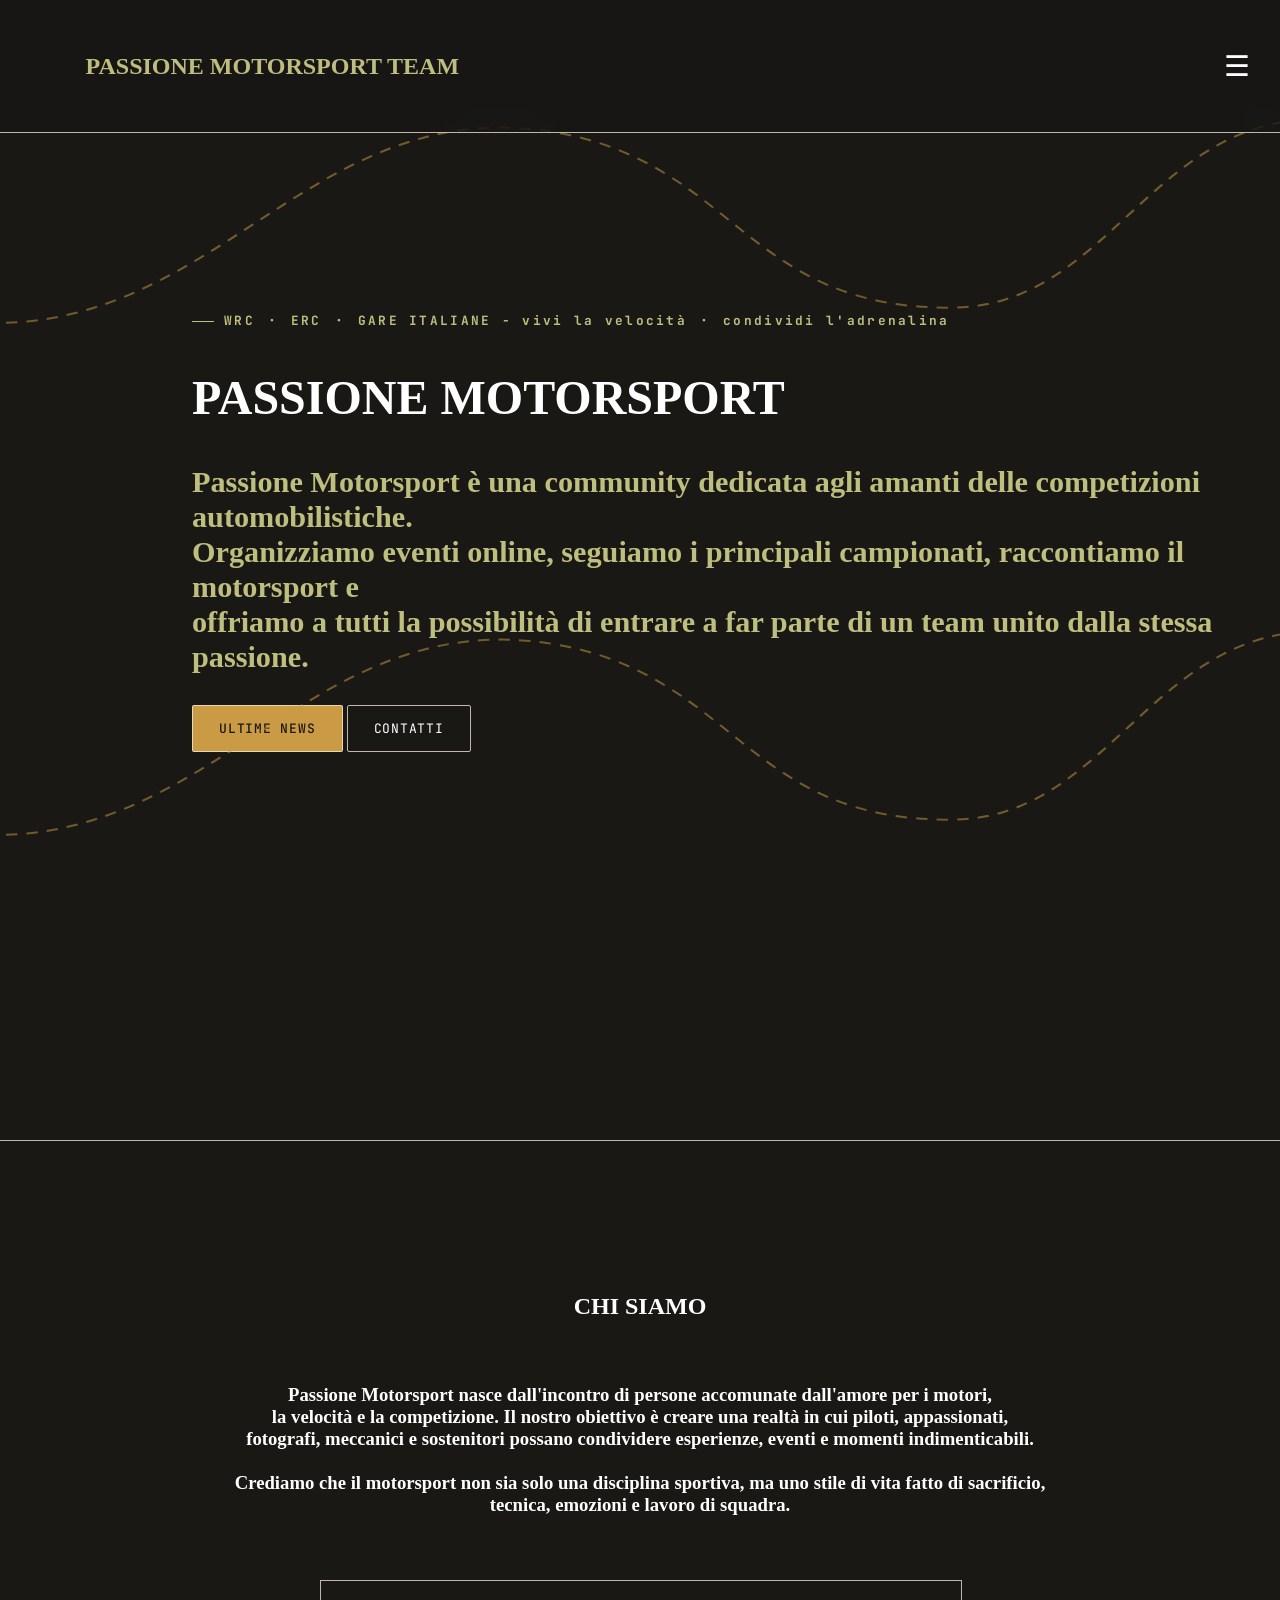
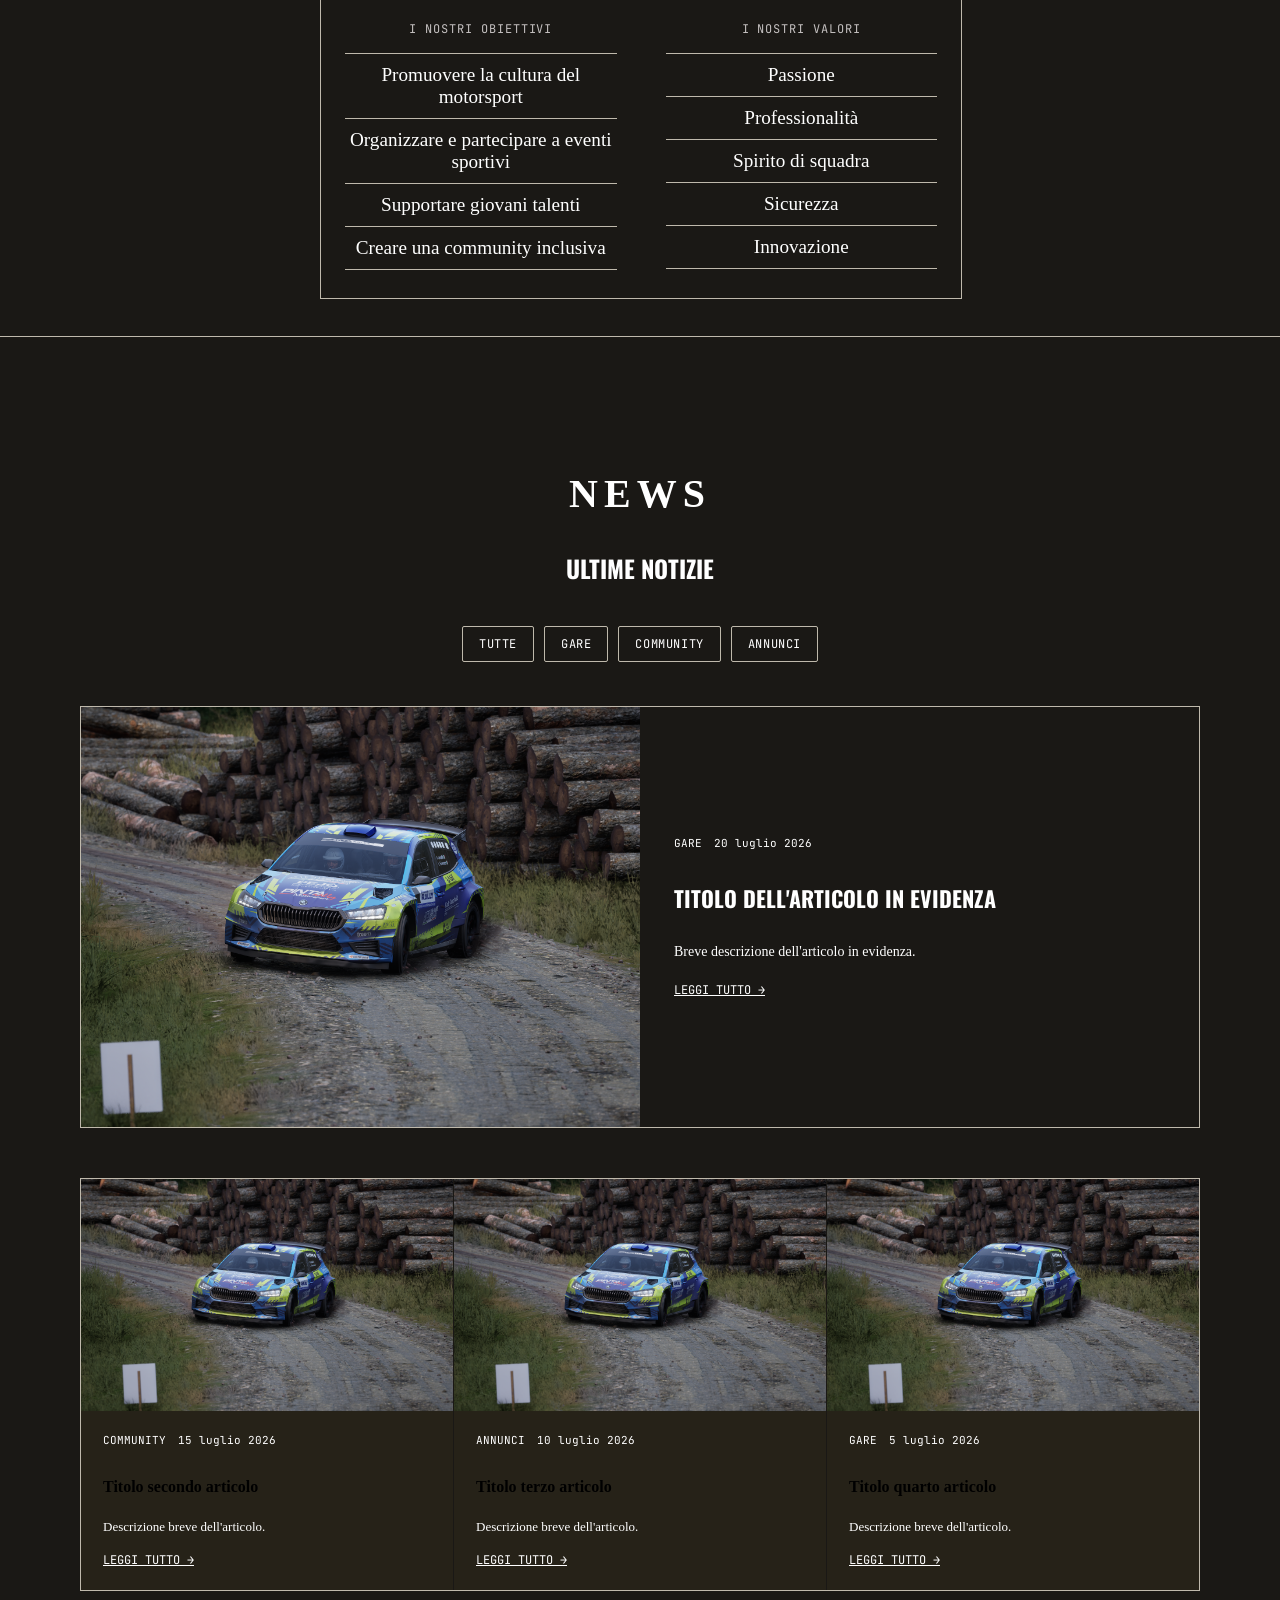
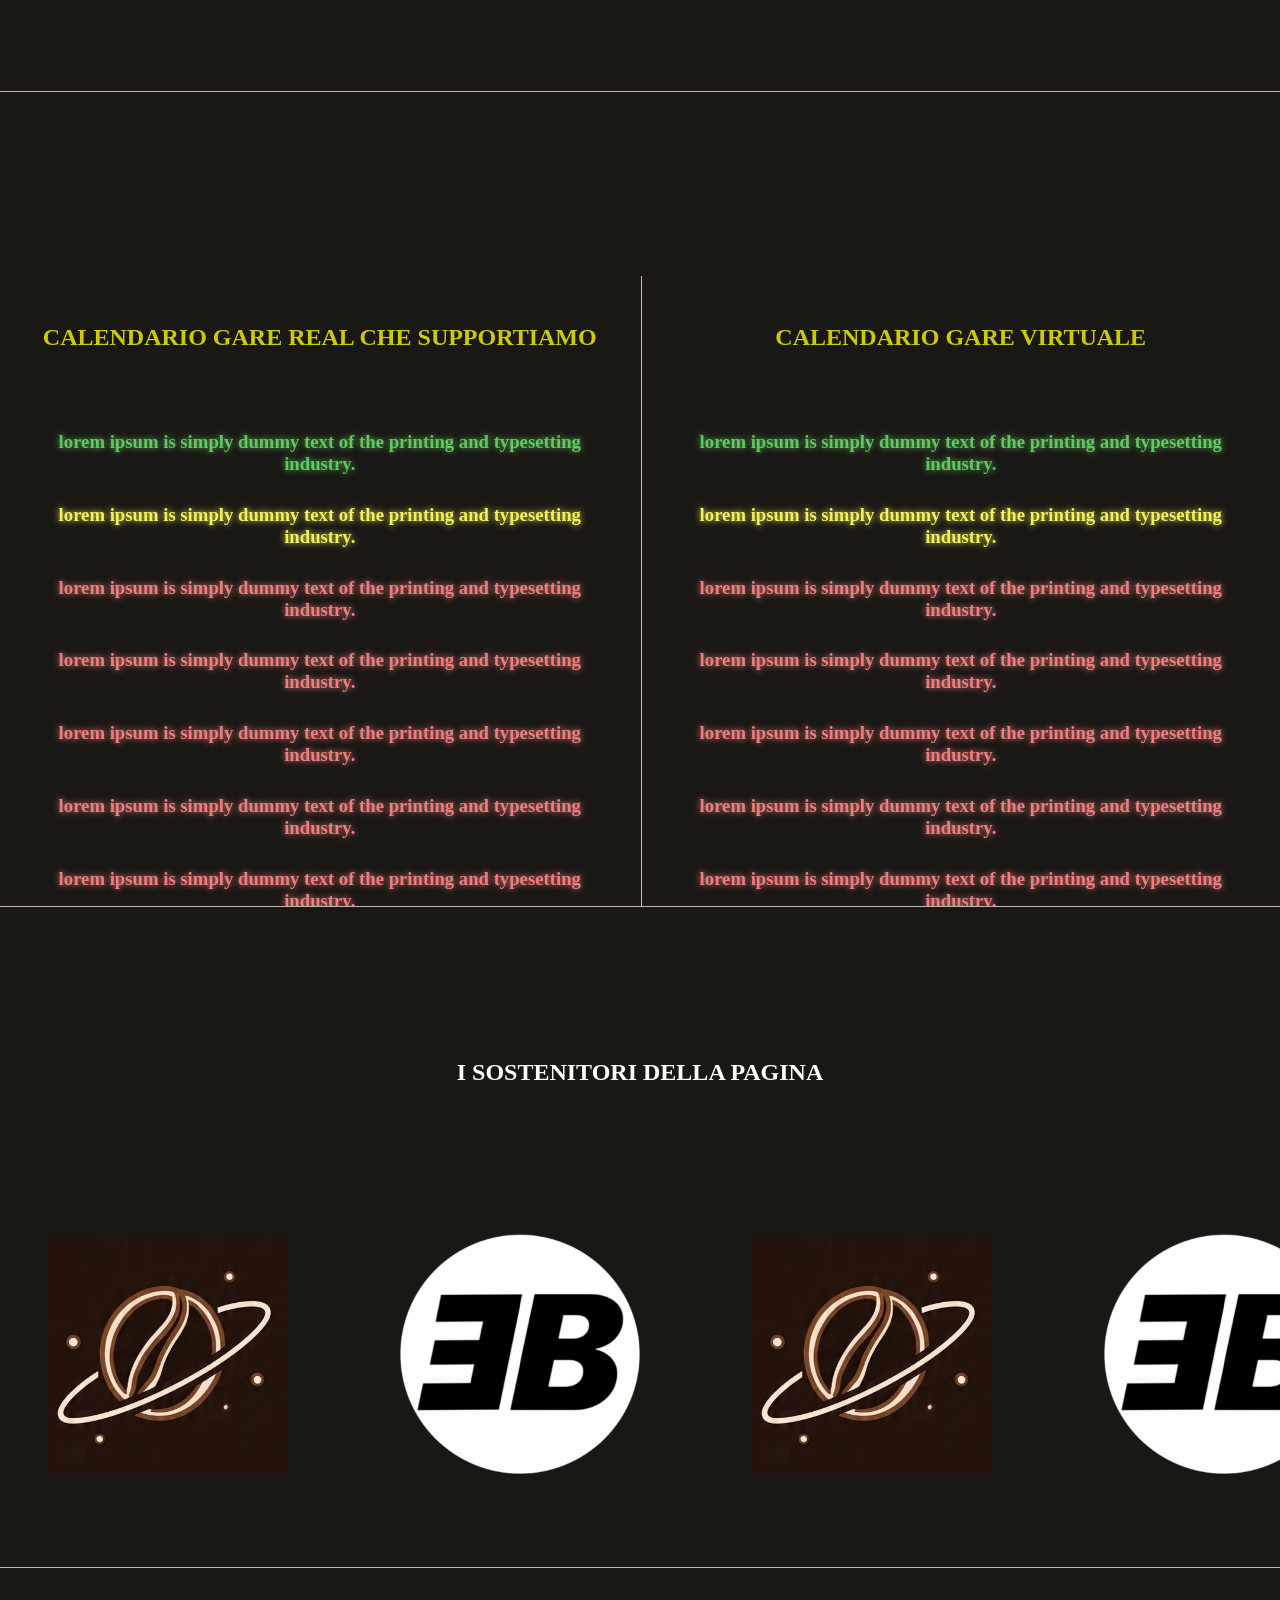
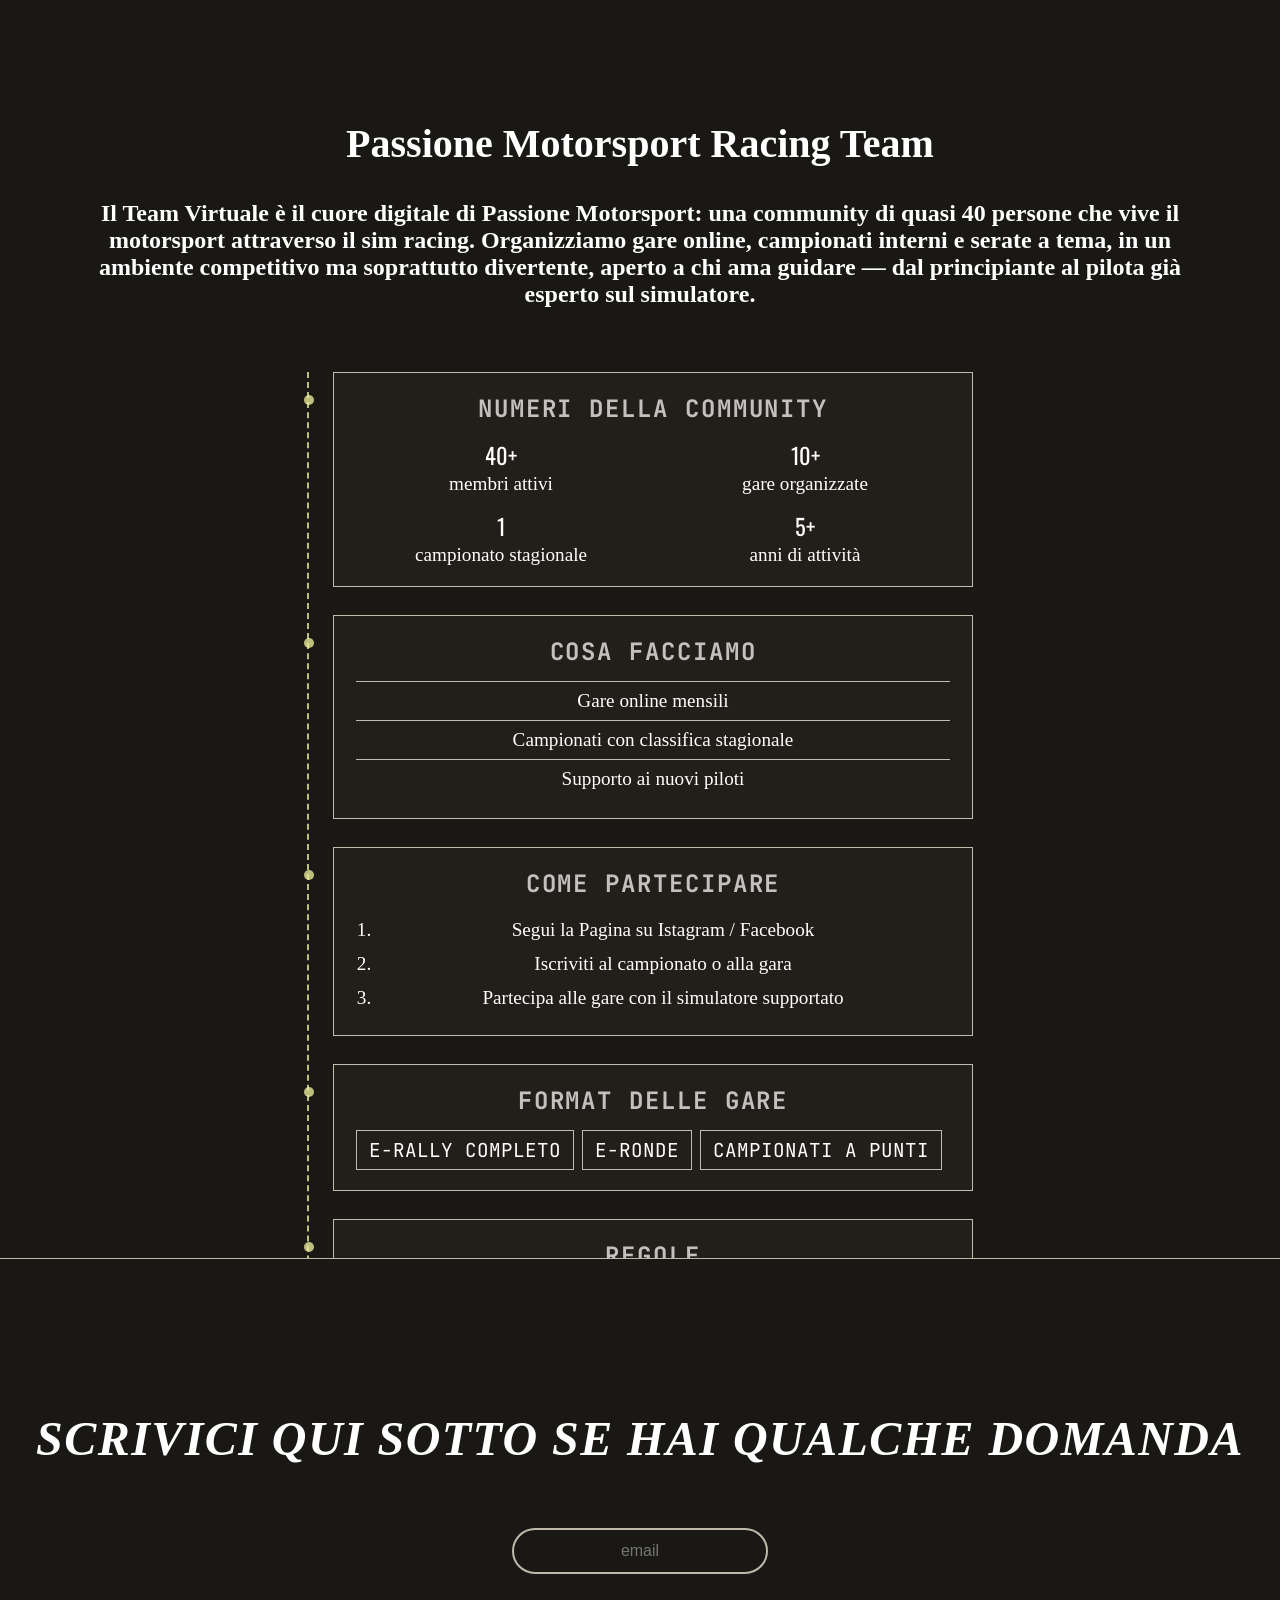
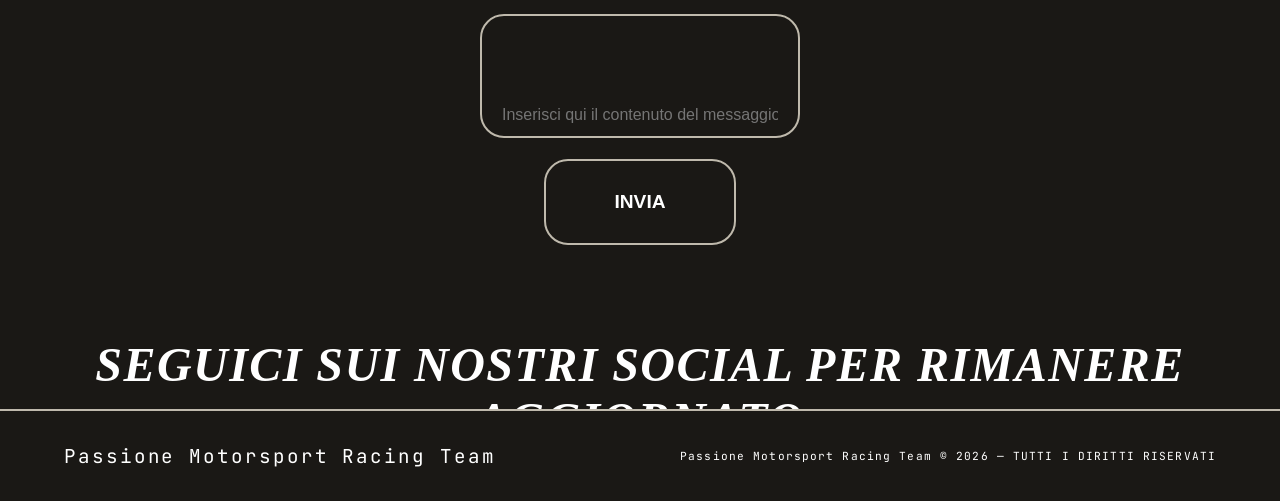
==== index.html @ dcd6a6b3 "Caricamento File Totali" ====
<!DOCTYPE html>
<html lang="ita">

<head>
    <meta charset="UTF-8">
    <meta name="viewport" content="width=device-width, initial-scale=1.0">
    <title>Passione Motorsport</title>

    <link rel="icon" type="image/png" sizes="16x16" href="img/logo.jpg">
    <link rel="icon" type="image/png" sizes="32x32" href="img/logo.jpg">
    <link rel="icon" type="image/x-icon" href="img/logo.jpg">


    <link rel="stylesheet" href="css/components/navbar.css">
    <link rel="stylesheet" href="css/components/footer.css">
    <link rel="stylesheet" href="css/style.css">
    <link rel="stylesheet" href="css/components/responsive.css">

</head>

<body>

    <!-- navBar -->

    <nav>
        <h2>Passione <span>Motorsport</span> Team</h2>
        <button class="nav-toggle" aria-label="Apri menu">
            ☰
        </button>
        <div class="nav-links">
            <a href="#home" id="homes" aria-current="page">home</a>
            <a href="#about" id="abouts">chi siamo</a>
            <a href="#news" id="newss">news</a>
            <a href="#calendario" id="calendarios">calendario</a>
            <a href="#sponsor" id="sponsors">sponsor</a>
            <a href="#virtualTeam" id="virtualTeams">Team Virtuale</a>
            <a href="#contatti" id="contattis">contatti</a>
            <a href="#contatti" class="headerCTA" id="headerCTAin">Entra nel Team</a>
        </div>
        <a href="#contatti" class="headerCTA">Entra nel Team</a>
    </nav>

    <!-- home -->

    <section class="home" id="home">
        <svg class="home-route" width="100%" height="420" viewBox="0 0 1120 420" preserveAspectRatio="none" role="img"
            aria-hidden="true">
            <path d="M -20 380 C 200 380, 260 120, 480 140 C 640 155, 660 300, 840 280 C 980 265, 1000 60, 1160 60"
                fill="none" stroke="rgb(202, 155, 68)" stroke-opacity="1.5" stroke-width="2" stroke-dasharray="10 8" />
        </svg>
        <svg class="home-route2" width="100%" height="420" viewBox="0 0 1120 420" preserveAspectRatio="none" role="img"
            aria-hidden="true">
            <path d="M -20 380 C 200 380, 260 120, 480 140 C 640 155, 660 300, 840 280 C 980 265, 1000 60, 1160 60"
                fill="none" stroke="rgb(202, 155, 68)" stroke-opacity="1" stroke-width="2" stroke-dasharray="10 8" />
        </svg>
        <div class="wrap">
            <h2 class="lineeta upper"> WRC ・ ERC ・ Gare Italiane - <span>Vivi la velocità ・ Condividi
                    l'adrenalina</span></h2>
            <h1 class="introText">Passione Motorsport</h1>

            <div class="underText">
                <h3>
                    Passione Motorsport è una community dedicata agli amanti delle competizioni automobilistiche.<br>
                    Organizziamo eventi online, seguiamo i principali campionati, raccontiamo il motorsport e <br>
                    offriamo a tutti la possibilità di entrare a far parte di un team unito dalla stessa passione.
                </h3>
            </div>

            <div class="hero-actions">
                <a href="#news" class="btn primary">ultime news</a>
                <a href="#contatti" id="contatti" class="btn ghost">contatti</a>
            </div>

        </div>
    </section>

    <!-- chiSiamo/About -->

    <section class="about" id="about">
        <h1>Chi siamo</h1>
        <h3>
            Passione Motorsport nasce dall'incontro di persone accomunate dall'amore per i motori, <br>
            la velocità e la competizione. Il nostro obiettivo è creare una realtà in cui piloti, appassionati,<br>
            fotografi, meccanici e sostenitori possano condividere esperienze, eventi e momenti indimenticabili. <br>
            <br>
            Crediamo che il motorsport non sia solo una disciplina sportiva, ma uno stile di vita fatto di sacrificio,
            <br>
            tecnica, emozioni e lavoro di squadra. <br>
        </h3>
        <div class="cards-grid">
            <div class="info-card">
                <p class="card-title">i nostri obiettivi</p>
                <ul class="info-list">
                    <li>Promuovere la cultura del motorsport</li>
                    <li class="accent">Organizzare e partecipare a eventi sportivi</li>
                    <li>Supportare giovani talenti</li>
                    <li class="accent chiusura">Creare una community inclusiva</li>
                </ul>
            </div>

            <div class="info-card">
                <p class="card-title">i nostri valori</p>
                <ul class="info-list">
                    <li>Passione</li>
                    <li class="accent">Professionalità</li>
                    <li>Spirito di squadra</li>
                    <li class="accent">Sicurezza</li>
                    <li class="chiusura">Innovazione</li>
                </ul>
            </div>
        </div>
    </section>

    <!-- news -->

    <section class="news" id="news">
        <div class="news-container">

            <div class="news-header">
                <h1 class="news-eyebrow">news</h1>
                <h2 class="news-heading">ultime notizie</h2>
            </div>

            <div class="news-category-filter">
                <button class="news-filter-btn active" data-filter="tutte">tutte</button>
                <button class="news-filter-btn" data-filter="gare">gare</button>
                <button class="news-filter-btn" data-filter="community">community</button>
                <button class="news-filter-btn" data-filter="annunci">annunci</button>
            </div>

            <article class="news-highlight" data-id="1" data-category="gare" data-date="2026-07-20">
                <img class="news-highlight-image" src="assets/img/news/img1.png" alt="" loading="lazy">
                <div class="news-highlight-content">
                    <div class="news-item-meta">
                        <span class="news-item-tag">gare</span>
                        <span class="news-item-date">20 luglio 2026</span>
                    </div>
                    <h3 class="news-highlight-title">Titolo dell'articolo in evidenza</h3>
                    <p class="news-highlight-text">Breve descrizione dell'articolo in evidenza.</p>
                    <a href="#" class="news-readmore-link">leggi tutto →</a>
                </div>
            </article>

            <div class="news-article-grid">

                <article class="news-article-card" data-id="2" data-category="community" data-date="2026-07-15">
                    <img class="news-card-image" src="assets/img/news/img2.png" alt="" loading="lazy">
                    <div class="news-card-content">
                        <div class="news-item-meta">
                            <span class="news-item-tag">community</span>
                            <span class="news-item-date">15 luglio 2026</span>
                        </div>
                        <h4 class="news-card-title">Titolo secondo articolo</h4>
                        <p class="news-card-text">Descrizione breve dell'articolo.</p>
                        <a href="#" class="news-readmore-link">leggi tutto →</a>
                    </div>
                </article>

                <article class="news-article-card" data-id="3" data-category="annunci" data-date="2026-07-10">
                    <img class="news-card-image" src="assets/img/news/img3.png" alt="" loading="lazy">
                    <div class="news-card-content">
                        <div class="news-item-meta">
                            <span class="news-item-tag">annunci</span>
                            <span class="news-item-date">10 luglio 2026</span>
                        </div>
                        <h4 class="news-card-title">Titolo terzo articolo</h4>
                        <p class="news-card-text">Descrizione breve dell'articolo.</p>
                        <a href="#" class="news-readmore-link">leggi tutto →</a>
                    </div>
                </article>

                <article class="news-article-card" data-id="4" data-category="gare" data-date="2026-07-05">
                    <img class="news-card-image" src="assets/img/news/img4.png" alt="" loading="lazy">
                    <div class="news-card-content">
                        <div class="news-item-meta">
                            <span class="news-item-tag">gare</span>
                            <span class="news-item-date">5 luglio 2026</span>
                        </div>
                        <h4 class="news-card-title">Titolo quarto articolo</h4>
                        <p class="news-card-text">Descrizione breve dell'articolo.</p>
                        <a href="#" class="news-readmore-link">leggi tutto →</a>
                    </div>
                </article>

            </div>

        </div>
    </section>

    <!-- calendario -->

    <section class="calendario" id="calendario">
        <div class="realRace boxing">
            <h2>Calendario Gare Real Che Supportiamo</h2>
            <h3 class="done">Lorem Ipsum is simply dummy text of the printing and typesetting industry.</h3>
            <h3 class="during">Lorem Ipsum is simply dummy text of the printing and typesetting industry.</h3>
            <h3 class="program">Lorem Ipsum is simply dummy text of the printing and typesetting industry.</h3>
            <h3 class="program">Lorem Ipsum is simply dummy text of the printing and typesetting industry.</h3>
            <h3 class="program">Lorem Ipsum is simply dummy text of the printing and typesetting industry.</h3>
            <h3 class="program">Lorem Ipsum is simply dummy text of the printing and typesetting industry.</h3>
            <h3 class="program">Lorem Ipsum is simply dummy text of the printing and typesetting industry.</h3>
            <h3 class="program">Lorem Ipsum is simply dummy text of the printing and typesetting industry.</h3>
            <h3 class="program">Lorem Ipsum is simply dummy text of the printing and typesetting industry.</h3>
            <h3 class="program">Lorem Ipsum is simply dummy text of the printing and typesetting industry.</h3>
        </div>
        <div class="virtualRace boxing">
            <h2>Calendario Gare Virtuale</h2>
            <h3 class="done">Lorem Ipsum is simply dummy text of the printing and typesetting industry.</h3>
            <h3 class="during">Lorem Ipsum is simply dummy text of the printing and typesetting industry.</h3>
            <h3 class="program">Lorem Ipsum is simply dummy text of the printing and typesetting industry.</h3>
            <h3 class="program">Lorem Ipsum is simply dummy text of the printing and typesetting industry.</h3>
            <h3 class="program">Lorem Ipsum is simply dummy text of the printing and typesetting industry.</h3>
            <h3 class="program">Lorem Ipsum is simply dummy text of the printing and typesetting industry.</h3>
            <h3 class="program">Lorem Ipsum is simply dummy text of the printing and typesetting industry.</h3>
            <h3 class="program">Lorem Ipsum is simply dummy text of the printing and typesetting industry.</h3>
            <h3 class="program">Lorem Ipsum is simply dummy text of the printing and typesetting industry.</h3>
            <h3 class="program">Lorem Ipsum is simply dummy text of the printing and typesetting industry.</h3>
        </div>
    </section>

    <!-- sponsor -->

    <section class="sponsor" id="sponsor">
        <h1>I Sostenitori della Pagina</h1>
        <div class="carousel">
            <div class="group">
                <div class="card"><img src="assets/img/sponsor/logo.jpg" alt=""></div>
                <div class="card"><img src="assets/img/sponsor/logo.png" alt=""></div>
                <div class="card"><img src="assets/img/sponsor/logo.jpg" alt=""></div>
                <div class="card"><img src="assets/img/sponsor/logo.png" alt=""></div>
                <div class="card"><img src="assets/img/sponsor/logo.jpg" alt=""></div>
                <div class="card"><img src="assets/img/sponsor/logo.png" alt=""></div>
                <div class="card"><img src="assets/img/sponsor/logo.jpg" alt=""></div>
                <div class="card"><img src="assets/img/sponsor/logo.png" alt=""></div>
                <div class="card"><img src="assets/img/sponsor/logo.jpg" alt=""></div>
                <div class="card"><img src="assets/img/sponsor/logo.png" alt=""></div>
            </div>
            <div aria-hidden class="group">
                <div class="card"><img src="assets/img/sponsor/logo.jpg" alt=""></div>
                <div class="card"><img src="assets/img/sponsor/logo.png" alt=""></div>
                <div class="card"><img src="assets/img/sponsor/logo.jpg" alt=""></div>
                <div class="card"><img src="assets/img/sponsor/logo.png" alt=""></div>
                <div class="card"><img src="assets/img/sponsor/logo.jpg" alt=""></div>
                <div class="card"><img src="assets/img/sponsor/logo.png" alt=""></div>
                <div class="card"><img src="assets/img/sponsor/logo.jpg" alt=""></div>
                <div class="card"><img src="assets/img/sponsor/logo.png" alt=""></div>
                <div class="card"><img src="assets/img/sponsor/logo.jpg" alt=""></div>
                <div class="card"><img src="assets/img/sponsor/logo.png" alt=""></div>
            </div>
            <div aria-hidden class="group">
                <div class="card"><img src="assets/img/sponsor/logo.jpg" alt=""></div>
                <div class="card"><img src="assets/img/sponsor/logo.png" alt=""></div>
                <div class="card"><img src="assets/img/sponsor/logo.jpg" alt=""></div>
                <div class="card"><img src="assets/img/sponsor/logo.png" alt=""></div>
                <div class="card"><img src="assets/img/sponsor/logo.jpg" alt=""></div>
                <div class="card"><img src="assets/img/sponsor/logo.png" alt=""></div>
                <div class="card"><img src="assets/img/sponsor/logo.jpg" alt=""></div>
                <div class="card"><img src="assets/img/sponsor/logo.png" alt=""></div>
                <div class="card"><img src="assets/img/sponsor/logo.jpg" alt=""></div>
                <div class="card"><img src="assets/img/sponsor/logo.png" alt=""></div>
            </div>
        </div>
    </section>

    <!-- virtuaTeam -->

    <section class="virtualTeam" id="virtualTeam">
        <h1>Passione Motorsport Racing Team</h1>

        <h2>
            Il Team Virtuale è il cuore digitale di Passione Motorsport: una community di quasi 40 persone che vive il
            <br>
            motorsport attraverso il sim racing. Organizziamo gare online, campionati interni e serate a tema, in un
            <br>
            ambiente competitivo ma soprattutto divertente, aperto a chi ama guidare — dal principiante al pilota già
            <br>
            esperto sul simulatore.
        </h2>
        <div class="roadmap">
            <div class="roadmap-item">
                <p class="roadmap-title">numeri della community</p>
                <div class="roadmap-stats">
                    <div><span class="num">40+</span><span class="lbl">membri attivi</span></div>
                    <div><span class="num">10+</span><span class="lbl">gare organizzate</span></div>
                    <div><span class="num">1</span><span class="lbl">campionato stagionale</span></div>
                    <div><span class="num">5+</span><span class="lbl">anni di attività</span></div>
                </div>
            </div>

            <div class="roadmap-item right">
                <p class="roadmap-title">cosa facciamo</p>
                <ul class="roadmap-list">
                    <li>Gare online mensili</li>
                    <li>Campionati con classifica stagionale</li>
                    <li>Supporto ai nuovi piloti</li>
                </ul>
            </div>

            <div class="roadmap-item">
                <p class="roadmap-title">come partecipare</p>
                <ol class="roadmap-steps">
                    <li>Segui la Pagina su Istagram / Facebook</li>
                    <li>Iscriviti al campionato o alla gara</li>
                    <li>Partecipa alle gare con il simulatore supportato</li>
                </ol>
            </div>

            <div class="roadmap-item right">
                <p class="roadmap-title">format delle gare</p>
                <div class="roadmap-badges">
                    <span>E-Rally Completo</span>
                    <span>E-Ronde</span>
                    <span>Campionati a punti</span>
                </div>
            </div>

            <div class="roadmap-item">
                <p class="roadmap-title">regole</p>
                <p class="roadmap-text">Fair play, guida pulita e rispetto degli altri piloti. Regolamento completo
                    disponibile al link della gara</p>
            </div>
        </div>

    </section>

    <!-- contatti -->

    <section class="contatti" id="contatti">
        <div class="spacing send">
            <h2>Scrivici qui sotto se hai qualche domanda</h2>
            <input type="email" class="email" id="email" placeholder="email" name="email">
            <input type="text" maxlength="150" class="text" id="text"
                placeholder="Inserisci qui il contenuto del messaggio" name="text">
            <button type="submit" class="submit" id="submit">Invia</button>
        </div>
        <div class="spacing social">
            <h3>Seguici sui nostri social per rimanere aggiornato</h3>
            <div class="social-links">
                <a href="" target="_blank" class="tiktok">
                    <svg viewBox="0 0 24 24" fill="currentColor">
                        <path
                            d="M14 3c.3 2 1.7 3.4 3.7 3.6v2.6c-1.3 0-2.6-.4-3.7-1.1v6.2a5.3 5.3 0 1 1-5.3-5.3c.3 0 .6 0 .9.1v2.7a2.6 2.6 0 1 0 1.8 2.5V3H14z" />
                    </svg>
                    <span>TikTok</span>
                </a>
                <a href="" target="_blank" class="instagram">
                    <svg viewBox="0 0 24 24" fill="none" stroke="currentColor" stroke-width="2">
                        <rect x="3" y="3" width="18" height="18" rx="5" />
                        <circle cx="12" cy="12" r="4" />
                        <circle cx="17.5" cy="6.5" r="1" fill="currentColor" stroke="none" />
                    </svg>
                    <span>Instagram</span>
                </a>
                <a href="" target="_blank" class="facebook">
                    <svg viewBox="0 0 24 24" fill="currentColor">
                        <path
                            d="M13.5 21v-8h2.7l.4-3.2h-3.1V7.7c0-.9.3-1.6 1.6-1.6h1.7V3.2C16.5 3.1 15.4 3 14.2 3c-2.7 0-4.5 1.6-4.5 4.6v2.2H7v3.2h2.7V21h3.8z" />
                    </svg>
                    <span>Facebook</span>
                </a>
            </div>
        </div>
    </section>

    <!-- footer -->

    <footer>
        <div class="footer-logo">Passione Motorsport Racing Team</div>
        <div class="footer-copy">Passione Motorsport Racing Team © 2026 — TUTTI I DIRITTI RISERVATI</div>
    </footer>

    <script src="js/services/news.js"></script>
    <script src="js/utils/navbarSwitch.js"></script>
    <script src="js/services/navbar.js"></script>
    <script src="js/index.js"></script>

</body>

</html>
---- css/components/navbar.css ----
/* =========================
        NAVBAR
========================= */

nav {
    position: fixed;
    top: 0;
    left: 0;
    right: 0;
    z-index: 100;
    display: flex;
    height: 100px;
    align-items: center;
    justify-content: space-between;
    padding: .9rem 4rem;
    background: rgba(22, 22, 22, 0.637);
    backdrop-filter: blur(15px);
    border-bottom: 1px solid var(--line);
    transform: translateY(-100%);
    animation: navSlide .5s 0s ease forwards;
}

@keyframes navSlide {
    to {
        transform: translateY(0);
    }
}

.nav-toggle {
    display: none;
    background: none;
    border: none;
    color: var(--white);
    font-size: 1.8rem;
    cursor: pointer;
}

nav h2 {
    color: var(--yellowBold);
    margin-left: 5%;
    text-transform: uppercase;
}

nav h2 span {
    color: var(--yellowBold);
    text-transform: uppercase;
}

.nav-links {
    display: flex;
    gap: 2.5rem;
    list-style: none;
}

.nav-links a {
    font-family: var(--mono);
    text-decoration: none;
    font-size: 15px;
    font-weight: bold;
    letter-spacing: 0.06em;
    text-transform: uppercase;
    color: var(--grigio);
    padding: 15px 2rem;
    border: none;
    border-bottom: 2.5px solid transparent;
    transition: color .15s, border-color .15s;
}

.nav-links a:hover,
.nav-links [aria-current="page"] {
    display: inline-block;
    text-decoration: none;
    color: var(--white);
    border-color: var(--arancioBold);
}

.headerCTA {
    padding: 10px 18px;
    background-color: var(--trasparente);
    text-decoration: none;
    border: 1px solid var(--grigio);
    color: var(--white);
    margin-right: 15%;
}

#headerCTAin {
    display: none;
}

@media(max-width: 1250px) {
    .headerCTA {
        margin-right: 5%;
    }

    .headerCTA:hover {
        background-color: rgb(71, 54, 23);
        border-color: var(--arancioBold);
    }

    nav h2 {
        margin-left: 10%;
    }
}

.headerCTA:hover {
    background-color: rgb(71, 54, 23);
    border-color: var(--arancioBold);
}

@media (max-width: 1440px) {
    nav {
        padding: 1rem 1.5rem;
    }

    nav h2 {
        margin-left: 5%;
    }

    .nav-toggle {
        display: block;
    }

    .nav-links {
        position: absolute;
        top: 100%;
        left: 0;
        right: 0;

        flex-direction: column;
        gap: 0;

        background: rgba(8, 10, 15, .98);
        backdrop-filter: blur(12px);

        border-bottom: 1px solid var(--border);

        max-height: 0;
        overflow: hidden;

        transition: max-height .35s ease;
    }

    .nav-links li {
        width: 100%;
    }

    .nav-links a {
        display: block;
        padding: 1rem 1.5rem;
        border-bottom: 1px solid rgba(255, 255, 255, .05);
    }

    .nav-links a::after {
        display: none;
    }

    .nav-links.active {
        max-height: 500px;
    }

    .headerCTA {
        display: none;
    }

    #headerCTAin {
        display: flex;
    }
}
---- css/components/footer.css ----
/* =========================
        FOOTER
========================= */

footer {
    padding: 2rem 4rem;
    border-top: 1px solid var(--line);
    display: flex;
    justify-content: space-between;
    align-items: center;
    background: var(--bg);
}

.footer-logo {
    font-family: var(--mono);
    font-size: 1.2rem;
    color: var(--white);
    letter-spacing: .1em;
}

.footer-copy {
    font-family: var(--mono);
    font-size: .7rem;
    color: var(--white);
    letter-spacing: .1em;
}
---- css/style.css ----
/* =========================
        ROOT
========================= */
@import url('https://fonts.googleapis.com/css2?family=Oswald:wght@500;600;700&family=Inter:wght@400;500;600&family=JetBrains+Mono:wght@400;500&display=swap');


:root {
    --bg1: rgb(204, 201, 8);
    --bg2: rgb(170, 167, 14);
    --black: black;
    --white: white;
    --grigio: rgb(196, 192, 192);
    --arancioBold: rgb(202, 155, 68);
    --yellowBold: rgba(235, 235, 156, 0.788);
    --trasparente: transparent;
    --line: rgba(240, 234, 217, 0.774);
    --arancio: #c9531c;
    --done: rgba(119, 247, 119, 0.712);
    --during: rgb(241, 241, 96);
    --program: rgb(235, 126, 126);
    --card-bg: #262218;

    /*text tipe*/
    --display: 'Oswald', sans-serif;
    --body: 'Inter', sans-serif;
    --mono: 'JetBrains Mono', monospace;
}

body {
    padding: 0;
    margin: 0;
    box-sizing: border-box;
    background-color: #1a1815;
}

html {
    scroll-behavior: smooth;
}

/* ── SCROLLBAR ── */
::-webkit-scrollbar {
    width: 4px;
}

::-webkit-scrollbar-thumb {
    background: var(--arancioBold);
    border-radius: 2px;
}

/* =========================
        HOME
========================= */

.home {
    width: 100%;
    height: 85vh;
    position: relative;
    padding: 120px 0 120px;
    overflow: hidden;
    border-bottom: 1px solid var(--line);
}

.home-route {
    position: absolute;
    inset: 0;
    z-index: 0;
    opacity: 0.5;
    margin-top: 3%;
    pointer-events: none;
}

.home-route2 {
    position: absolute;
    inset: 0;
    z-index: 0;
    opacity: 0.5;
    margin-top: 28%;
    pointer-events: none;
}

.wrap {
    margin-left: 25%;
    margin-top: 12.5%;
    z-index: 1;
}

.wrap h1 {
    color: var(--white);
    text-transform: uppercase;
    font-size: 3rem;
}

.lineeta {
    font-family: var(--mono);
    font-size: 12px;
    letter-spacing: 0.18em;
    text-transform: uppercase;
    color: var(--yellowBold);
    display: flex;
    align-items: center;
    gap: 10px;
}

.lineeta::before {
    content: "";
    width: 22px;
    height: 1px;
    background: var(--yellowBold);
    display: inline-block;
}

.upper {
    text-transform: uppercase;
    font-size: .8rem;
}

.upper span {
    text-transform: lowercase;
    font-size: .8rem;
}

.underText h3 {
    color: var(--yellowBold);
    font-size: .8cm;
}

.btn {
    display: inline-flex;
    align-items: center;
    gap: 8px;
    font-family: var(--mono);
    font-size: 13px;
    letter-spacing: 0.06em;
    text-transform: uppercase;
    text-decoration: none;
    padding: 14px 26px;
    border-radius: 2px;
    border: 1px solid var(--line);
    transition: transform .15s, border-color .15s, background .15s;
}

.btn:hover {
    transform: translateY(-1px);
}

.btn.primary {
    background: var(--arancioBold);
    border-color: var(--line);
    color: #1a1815;
    font-weight: 500;
}

.btn.primary:hover {
    background: #b6a025;
}

.btn.ghost {
    color: var(--white);
}

.btn.ghost:hover {
    border-color: var(--bg2);
}

/* =========================
        ABOUT
========================= */

.about {
    width: 100%;
    height: 65vh;
    position: relative;
    padding: 120px 0 90px;
    overflow: hidden;
    border-bottom: 1px solid var(--line);
    text-align: center;
}

.about h1 {
    color: var(--white);
    text-transform: uppercase;
    align-items: center;
    text-align: center;
    margin-top: 2.5%;
}

.about h3 {
    color: var(--white);
    margin-top: 5%;
}

.cards-grid {
    display: grid;
    grid-template-columns: 1fr 1fr;
    gap: 1px;
    border: 1px solid var(--line);
    width: 50%;
    margin-left: 25%;
    margin-top: 5%;
}

.info-card {
    padding: 28px 24px;
}

.card-title {
    font-family: var(--mono);
    font-size: 12px;
    text-transform: uppercase;
    letter-spacing: 0.08em;
    color: var(--grigio);
    margin-bottom: 16px;
}

.info-list {
    list-style: none;
    padding: 0;
    margin: 0;
    font-size: 1.2rem;
    color: var(--white);
}

.info-list li {
    padding: 10px 0;
    border-top: 1px solid var(--line);
}

.chiusura {
    border-bottom: 1px solid var(--line);
}

/* =========================
        News
========================= */

.news {
    width: 100%;
    padding: 100px 0;
    border-bottom: 1px solid var(--line);
}

.news-container {
    max-width: 1120px;
    margin: 0 auto;
    padding: 0 24px;
}

.news-header {
    text-align: center;
    margin-bottom: 40px;
}

.news-eyebrow {
    display: block;
    font-size: 2.5rem;
    letter-spacing: 0.15em;
    text-transform: uppercase;
    color: var(--white);
}

.news-heading {
    font-family: var(--display);
    text-transform: uppercase;
    color: var(--white);
}

.news-category-filter {
    display: flex;
    justify-content: center;
    gap: 10px;
    flex-wrap: wrap;
    margin-bottom: 44px;
}

.news-filter-btn {
    font-family: var(--mono);
    font-size: 12px;
    letter-spacing: 0.05em;
    text-transform: uppercase;
    padding: 9px 16px;
    border: 1px solid var(--line);
    border-radius: 2px;
    background: transparent;
    color: var(--white);
    cursor: pointer;
    transition: border-color .15s, color .15s;
}

.news-filter-btn.active,
.news-filter-btn:hover {
    border-color: var(--line);
    color: var(--white);
}

.news-item-meta {
    display: flex;
    align-items: center;
    gap: 12px;
    margin-bottom: 10px;
}

.news-item-tag {
    font-family: var(--mono);
    font-size: 11px;
    text-transform: uppercase;
    color: var(--white);
}

.news-item-date {
    font-family: var(--mono);
    font-size: 11px;
    color: var(--white);
}

.news-highlight {
    display: grid;
    grid-template-columns: 1fr 1fr;
    background: var(--trasparente);
    border: 1px solid var(--line);
    margin-bottom: 50px;
}

.news-highlight-image {
    width: 100%;
    height: 100%;
    aspect-ratio: 4/3;
    object-fit: cover;
    display: block;
}

.news-highlight-content {
    padding: 34px;
    display: flex;
    flex-direction: column;
    justify-content: center;
}

.news-highlight-title {
    font-family: var(--display);
    font-size: 22px;
    text-transform: uppercase;
    margin-bottom: 12px;
    color: var(--white);
}

.news-highlight-text {
    color: var(--white);
    font-size: 14px;
    line-height: 1.7;
    margin-bottom: 18px;
}

.news-article-grid {
    display: grid;
    grid-template-columns: repeat(3, 1fr);
    gap: 1px;
    background: var(--trasparente);
    border: 1px solid var(--line);
}

.news-article-card {
    background: var(--card-bg);
    display: flex;
    flex-direction: column;
}

.news-card-image {
    width: 100%;
    aspect-ratio: 16/10;
    object-fit: cover;
    display: block;
}

.news-card-content {
    padding: 22px;
    display: flex;
    flex-direction: column;
    flex: 1;
}

.news-card-title {
    font-size: 16px;
    font-weight: 600;
    margin-bottom: 8px;
}

.news-card-text {
    color: var(--white);
    font-size: 13px;
    line-height: 1.6;
    margin-bottom: 14px;
    flex: 1;
}

.news-readmore-link {
    font-family: var(--mono);
    font-size: 12px;
    text-transform: uppercase;
    color: var(--white);
    align-self: flex-start;
}

.news-readmore-link:hover {
    text-decoration: underline;
}


/* =========================
        Calendario
========================= */

.calendario {
    width: 100%;
    height: 60vh;
    position: relative;
    padding: 120px 0 90px;
    overflow: hidden;
    border-bottom: 1px solid var(--line);
    display: grid;
    grid-template-columns: 1fr 1fr;
    gap: 1px;
    margin-top: 5%;
    text-align: center;
}

.boxing {
    padding: 28px 24px;
}

.realRace {
    color: var(--white);
    text-transform: lowercase;
}

.virtualRace {
    border-left: 1px solid var(--line);
    color: var(--white);
    text-transform: lowercase;
}

.virtualRace h2,
.realRace h2 {
    color: var(--bg1);
    text-transform: uppercase;
    margin-bottom: 5rem;
}

.virtualRace h3,
.realRace h3 {
    margin-bottom: 1.8rem;
}

.done {
    color: var(--done);
    text-shadow: 0 0 6px var(--done);
}

.during {
    color: var(--during);
    text-shadow: 0 0 6px var(--during);
}

.program {
    color: var(--program);
    text-shadow: 0 0 6px var(--program);
}

/* =========================
        Sponsor
========================= */

.sponsor {
    width: 100%;
    height: 50vh;
    position: relative;
    padding: 120px 0 90px;
    overflow: hidden;
    border-bottom: 1px solid var(--line);
    text-align: center;
}

.sponsor h1 {
    color: var(--white);
    text-transform: uppercase;
    margin-top: 2rem;
}


.carousel {
    margin: 100px auto;
    width: 100%;
    display: flex;
    overflow-x: auto;
    gap: 1em;
}

.carousel::-webkit-scrollbar {
    display: none;
}

.group {
    display: flex;
    align-items: center;
    justify-content: center;
    gap: 1em;
    padding-right: 1em;
    animation: spin 5s infinite linear;
}

.card {
    flex: 0 0 5;
    height: 5em;
    width: 5em;
    padding: 1em;
    /*!se manca sponsor attivare bg*/
    /* background-color: var(--bg1); */
    font-size: 3rem;
    border-radius: .2em;
    text-align: center;
    align-content: center;
}

.card img {
    max-width: 5em;
    max-height: 5em;
}

@keyframes spin {
    from {
        translate: 0;
    }

    to {
        translate: -25%;
    }
}

/* =========================
        virtualTeam
========================= */

.virtualTeam {
    width: 100%;
    height: 120vh;
    position: relative;
    padding: 120px 0 90px;
    overflow: hidden;
    border-bottom: 1px solid var(--line);
    text-align: center;
}

.virtualTeam h1 {
    color: var(--white);
    font-size: 2.5rem;
    margin-top: 2.5%;
}

.virtualTeam h2 {
    color: var(--white);
    margin-top: 2.5%;
}

.roadmap {
    position: relative;
    max-width: 640px;
    margin: 0 auto;
    margin-top: 5%;
    padding-left: 24px;
    border-left: 2px dashed var(--yellowBold);
}

.roadmap-item {
    position: relative;
    background: var(--bg-alt, #221f1a);
    border: 1px solid var(--line);
    padding: 20px 22px;
    margin-bottom: 28px;
}

.roadmap-item::before {
    content: "";
    position: absolute;
    left: -30px;
    top: 22px;
    width: 10px;
    height: 10px;
    border-radius: 50%;
    background: var(--yellowBold);
}

.roadmap-title {
    font-family: var(--mono, monospace);
    font-size: 1.5rem;
    font-weight: bold;
    text-transform: uppercase;
    letter-spacing: 0.08em;
    color: var(--grigio, #a89c85);
    margin: 0 0 14px;
}

.roadmap-stats {
    display: grid;
    grid-template-columns: 1fr 1fr;
    gap: 14px;
}

.roadmap-stats .num {
    display: block;
    font-family: var(--display, sans-serif);
    font-size: 1.4rem;
    color: var(--white);
}

.roadmap-stats .lbl {
    display: block;
    font-size: 1.2rem;
    color: var(--white);
    margin-top: 2px;
}

.roadmap-list {
    list-style: none;
    margin: 0;
    padding: 0;
    font-size: 1.2rem;
    color: var(--white);
}

.roadmap-list li {
    padding: 8px 0;
    border-top: 1px solid var(--line);
}

.roadmap-steps {
    margin: 0;
    padding-left: 20px;
    font-size: 1.2rem;
    color: var(--white);
}

.roadmap-steps li {
    padding: 6px 0;
}

.roadmap-badges {
    display: flex;
    flex-wrap: wrap;
    gap: 8px;
}

.roadmap-badges span {
    font-family: var(--mono, monospace);
    font-size: 1.2rem;
    text-transform: uppercase;
    padding: 6px 12px;
    border: 1px solid var(--line);
    color: var(--white);
}

.roadmap-text {
    font-size: 1.2rem;
    line-height: 1.7;
    color: var(--white);
    margin: 0;
}

/* =========================
        Contatti
========================= */

.contatti {
    width: 100%;
    height: 60vh;
    position: relative;
    padding: 120px 0 90px;
    overflow: hidden;
    border-bottom: 1px solid var(--line);
    text-align: center;
    align-items: center;
    align-content: center;
}

.spacing {
    margin-top: 2rem;
}

.send {
    align-items: center;
    text-align: center;
    align-content: center;
    display: flex;
    flex-direction: column;
}

.send h2 {
    font-weight: 700;
    font-size: 3rem;
    text-transform: uppercase;
    letter-spacing: 0.03em;
    color: var(--white);
    margin: 0 0 30px;
    font-style: italic;
}

.email,
.text {
    width: 20%;
    padding: 12px 20px;
    margin: 8px 0;
    box-sizing: border-box;
    border: 2px solid var(--line);
    border-radius: 24px;
    display: grid;
    grid-template-rows: 1fr 1fr;
    /* margin-left: 40%; */
    margin-top: 2rem;
    background-color: var(--trasparente);
    font-size: 16px;
    color: var(--white);
}

.email:focus,
.text:focus {
    box-shadow: 0 0 25px var(--yellowBold);
}

.text {
    width: 25%;
    padding-top: 10vh;
    /* margin-left: 37.5%; */
    resize: none;
    overflow-wrap: break-word;
    white-space: pre-wrap;
}

.email::placeholder,
.text::placeholder {
    text-align: center;
}

.send button {
    width: 15%;
    padding: 30px 20px;
    margin-top: 1%;
    background-color: var(--trasparente);
    color: var(--white);
    text-align: center;
    font-size: 1.2rem;
    font-weight: bold;
    text-transform: uppercase;
    border-radius: 24px;
    border: 2px solid var(--line);
    transition: all 0.15s ease;
}

.send button:hover {
    box-shadow: 0 0 23px var(--program);
}

.social {
    text-align: center;
    padding: 60px 20px;
}

.social h3 {
    font-weight: 700;
    font-size: 3rem;
    text-transform: uppercase;
    letter-spacing: 0.03em;
    color: var(--white);
    margin: 0 0 30px;
    font-style: italic;
}

.social-links {
    display: flex;
    flex-wrap: wrap;
    gap: 14px;
    justify-content: center;
}

.social-links a {
    position: relative;
    display: inline-flex;
    align-items: center;
    gap: 10px;
    padding: 14px 26px;
    text-decoration: none;
    color: var(--white);
    font-weight: 600;
    font-size: 16px;
    letter-spacing: 0.04em;
    text-transform: uppercase;
    background: #161616;
    border: 1px solid var(--line);
    transition: background 0.15s ease, transform 0.12s ease, border-color 0.15s ease;
}

.social-links a svg {
    width: 20px;
    height: 20px;
    flex-shrink: 0;
    color: var(--c);
    transition: transform 0.2s ease;
}

.social-links a:hover {
    background: var(--c);
    border-color: var(--c);
    transform: translateY(-2px);
}

.social-links a:hover svg {
    color: var(--white);
    transform: scale(1.1);
}

.social-links a:focus-visible {
    outline: 2px solid var(--white);
    outline-offset: 3px;
}

.social-links a.tiktok {
    --c: #21b4af;
}

.social-links a.instagram {
    --c: #E1306C;
}

.social-links a.facebook {
    --c: #3B5998;
}
---- css/components/responsive.css ----
/* =========================
        HOME
========================= */
@media(max-width: 1950px) {
    .home {
        height: 100vh;
    }

    .home svg {
        transform: rotate(5deg);
    }

    .home-route {
        margin-top: 0%;
        transform: rotate(5deg);
    }

    .home-route2 {
        margin-top: 40%;
    }

    .wrap {
        margin-top: 15%;
        margin-left: 15%;
    }
}

@media(max-width: 1250px){
    .wrap{
        margin-top: 25%;
    }
    .home-route2{
        margin-top: 65%;
    }
}


@media(max-width: 920px) {
    .wrap {
        margin-left: 9%;
        margin-top: 40%;
    }

    .home svg {
        transform: rotate(10deg);
    }

    .home-route2 {
        margin-top: 100%;
    }
}

@media(max-width:860px) {
    .home-route2 {
        margin-top: 105%;
    }

    .wrap {
        margin-left: 11%;
    }
}

@media(max-width:750px) {
    .home{
        height: 80vh;
    }
    .home svg {
        display: none;
    }
}

@media(max-width:550px) {
    .home {
        height: 70vh;
    }


    .wrap {
        margin-left: 11%;
        margin-top: 20%;
    }
}

@media (max-width: 380px) {
    .home {
        height: 80vh;
    }

    .wrap h1 {
        font-size: 2.5rem;
    }
}

/* =========================
        ABOUT
========================= */

@media(max-width: 920px) {
    .about {
        height: 75vh;
    }

    .about h3 {
        font-size: 2rem;
        padding-left: 20px;
        padding-right: 20px;
    }

    .cards-grid {
        width: 80%;
        margin-left: 12%;
        height: 40vh;
    }

    .info-card ul li {
        font-size: 2rem;
    }
}

@media (max-width: 550px) {
    .about {
        height: 200vh;
    }

    .cards-grid {
        height: 110vh;
    }
}

@media(max-width: 435px) {
    .about {
        height: 220vh;
    }

    .cards-grid {
        margin-top: 8rem;
        height: 50%;
        grid-template-columns: 1fr;
    }

}

@media (max-width: 400px) {
    .about {
        height: 240vh;
    }

    .cards-grid {
        margin-top: 5rem;
        grid-template-columns: 1fr;
        height: 120vh;
    }
}

@media (max-width: 380px) {
    .about {
        height: 290vh;
    }

    .cards-grid {
        height: 150vh;
    }
}

/* =========================
        NEWS
========================= */

@media (max-width: 920px) {
    .news-highlight {
        grid-template-columns: 1fr;
    }

    .news-article-grid {
        grid-template-columns: 1fr;
        border: none;
    }

    .news-article-card {
        margin-top: 2rem;
    }
}

/* =========================
        CONTATTI
========================= */

@media(max-width: 920px) {
    .send button {
        width: 20%;
    }

    .email {
        width: 30%;
        /* margin-left: 38%; */
    }

    .text {
        width: 60%;
        /* margin-left: 22%; */
    }
}

@media(max-width:860px) {

    .email,
    .text {
        width: 25%;
        /* margin-left: 40%; */
    }

    .text {
        width: 50%;
        /* margin-left: 27%; */
    }
}

@media(max-width:550px) {
    .contatti {
        height: 65vh;
    }

    .email {
        width: 35%;
        /* margin-left: 35%; */
    }

    .text {
        width: 70%;
        /* margin-left: 17%; */
    }

    .send button {
        width: 40%;
        margin-top: 2rem;
    }
}

@media(max-width: 420px) {
    .contatti {
        height: 125vh;
    }

    .send button {
        width: 40%;
    }
}

@media (max-width: 400px) {
    .contatti {
        height: 145vh;
    }

    .email {
        width: 40%;
        /* margin-left: 32.5%; */
    }
}

@media(max-width: 380px) {
    .contatti {
        height: 170vh;
    }
}

/* =========================
        CALENDARIO
========================= */

@media(max-width:550px) {
    .calendario {
        height: 155vh;
    }
}

/* =========================
        SPONSOR
========================= */

@media(max-width:550px) {
    .sponsor {
        height: 65vh;
    }
}

@media (max-width: 380px) {
    .sponsor {
        height: 80vh;
    }
}

/* =========================
        VIRTUAL
========================= */

@media(max-width: 920px) {
    .virtualTeam {
        height: 100vh;
    }
}

@media(max-width:550px) {
    .virtualTeam {
        height: 200vh;
    }

    .roadmap {
        border: none;
    }

    .roadmap-item::before {
        display: none;
    }

    .roadmap-item {
        margin-left: -1.5%;
        width: 90%;
    }
}

@media(max-width: 420px) {
    .virtualTeam {
        height: 170vh;
    }

    .roadmap {
        margin-left: -4.05%;
    }

}

@media(max-width: 400px) {
    .virtualTeam {
        height: 200vh;
    }

    .roadmap {
        margin-left: -4.05%;
    }

}

@media (max-width: 380px) {
    .virtualTeam {
        height: 240vh;
    }
}
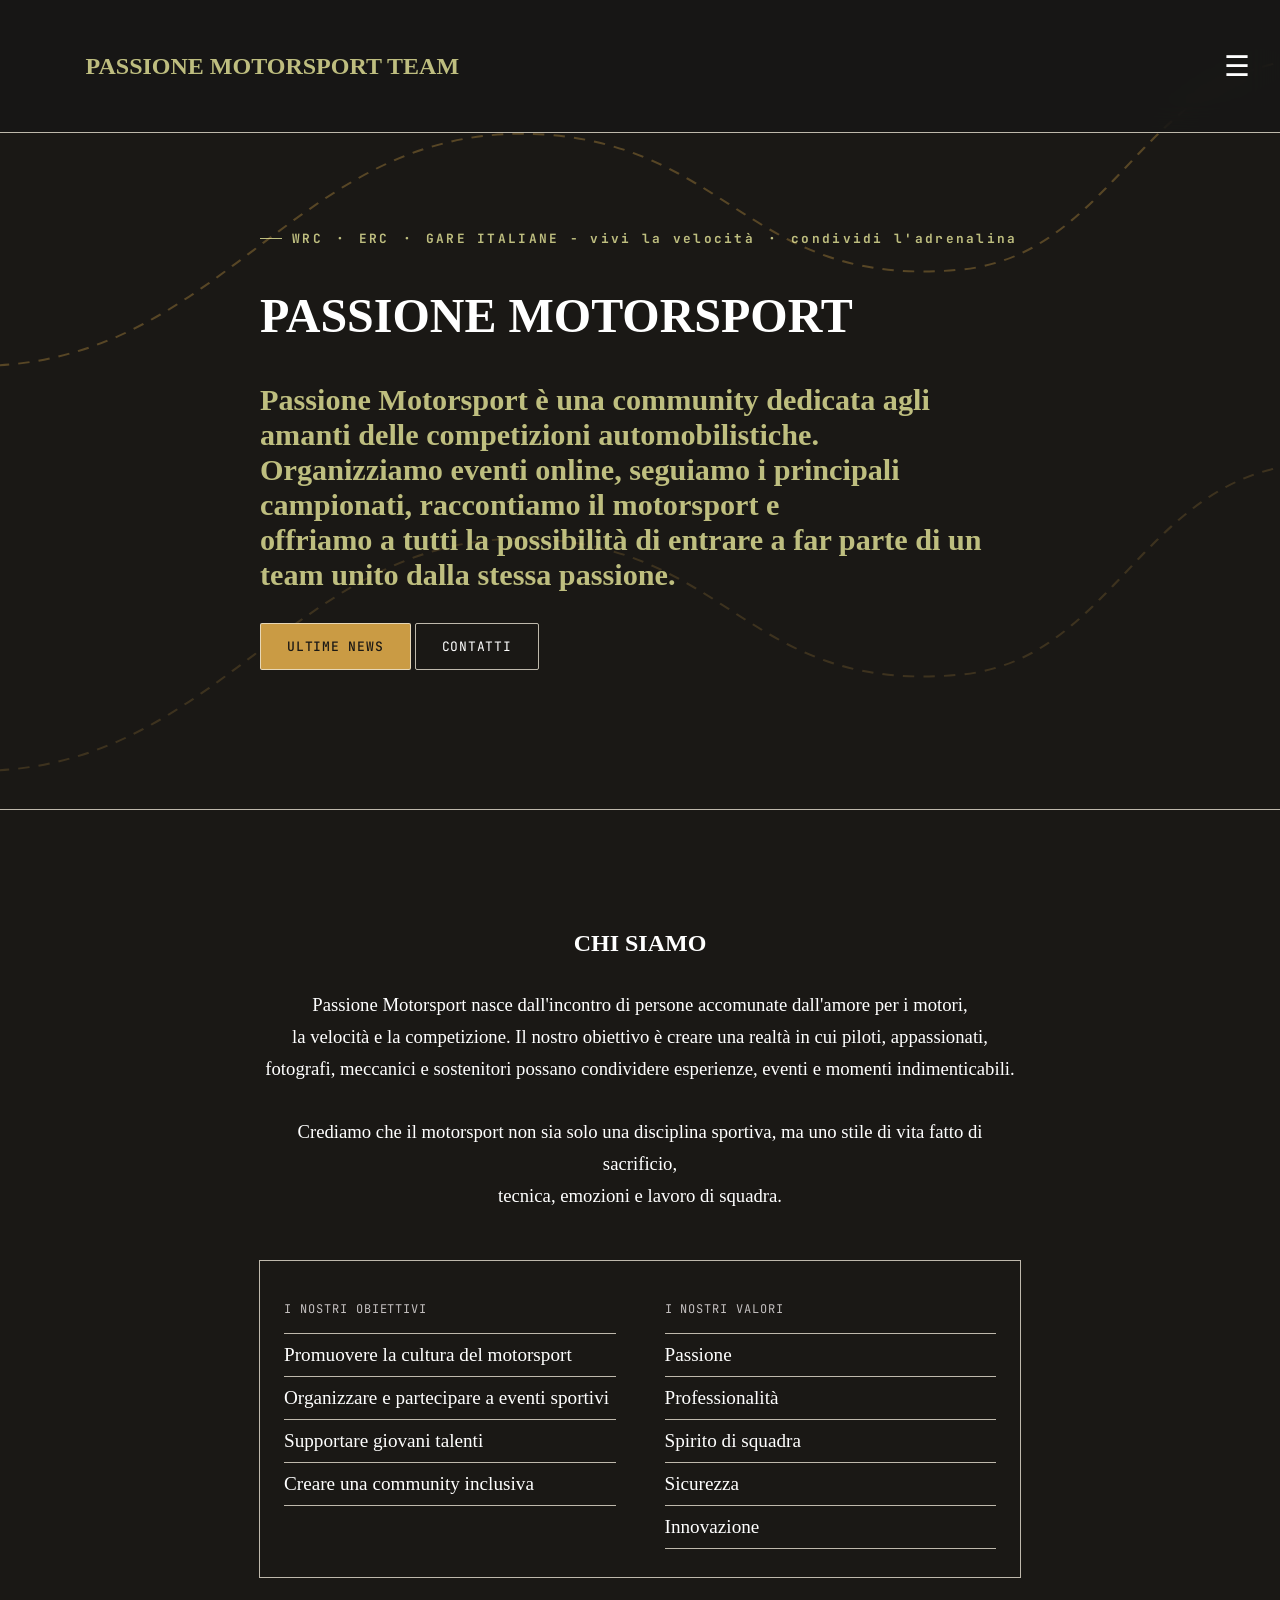
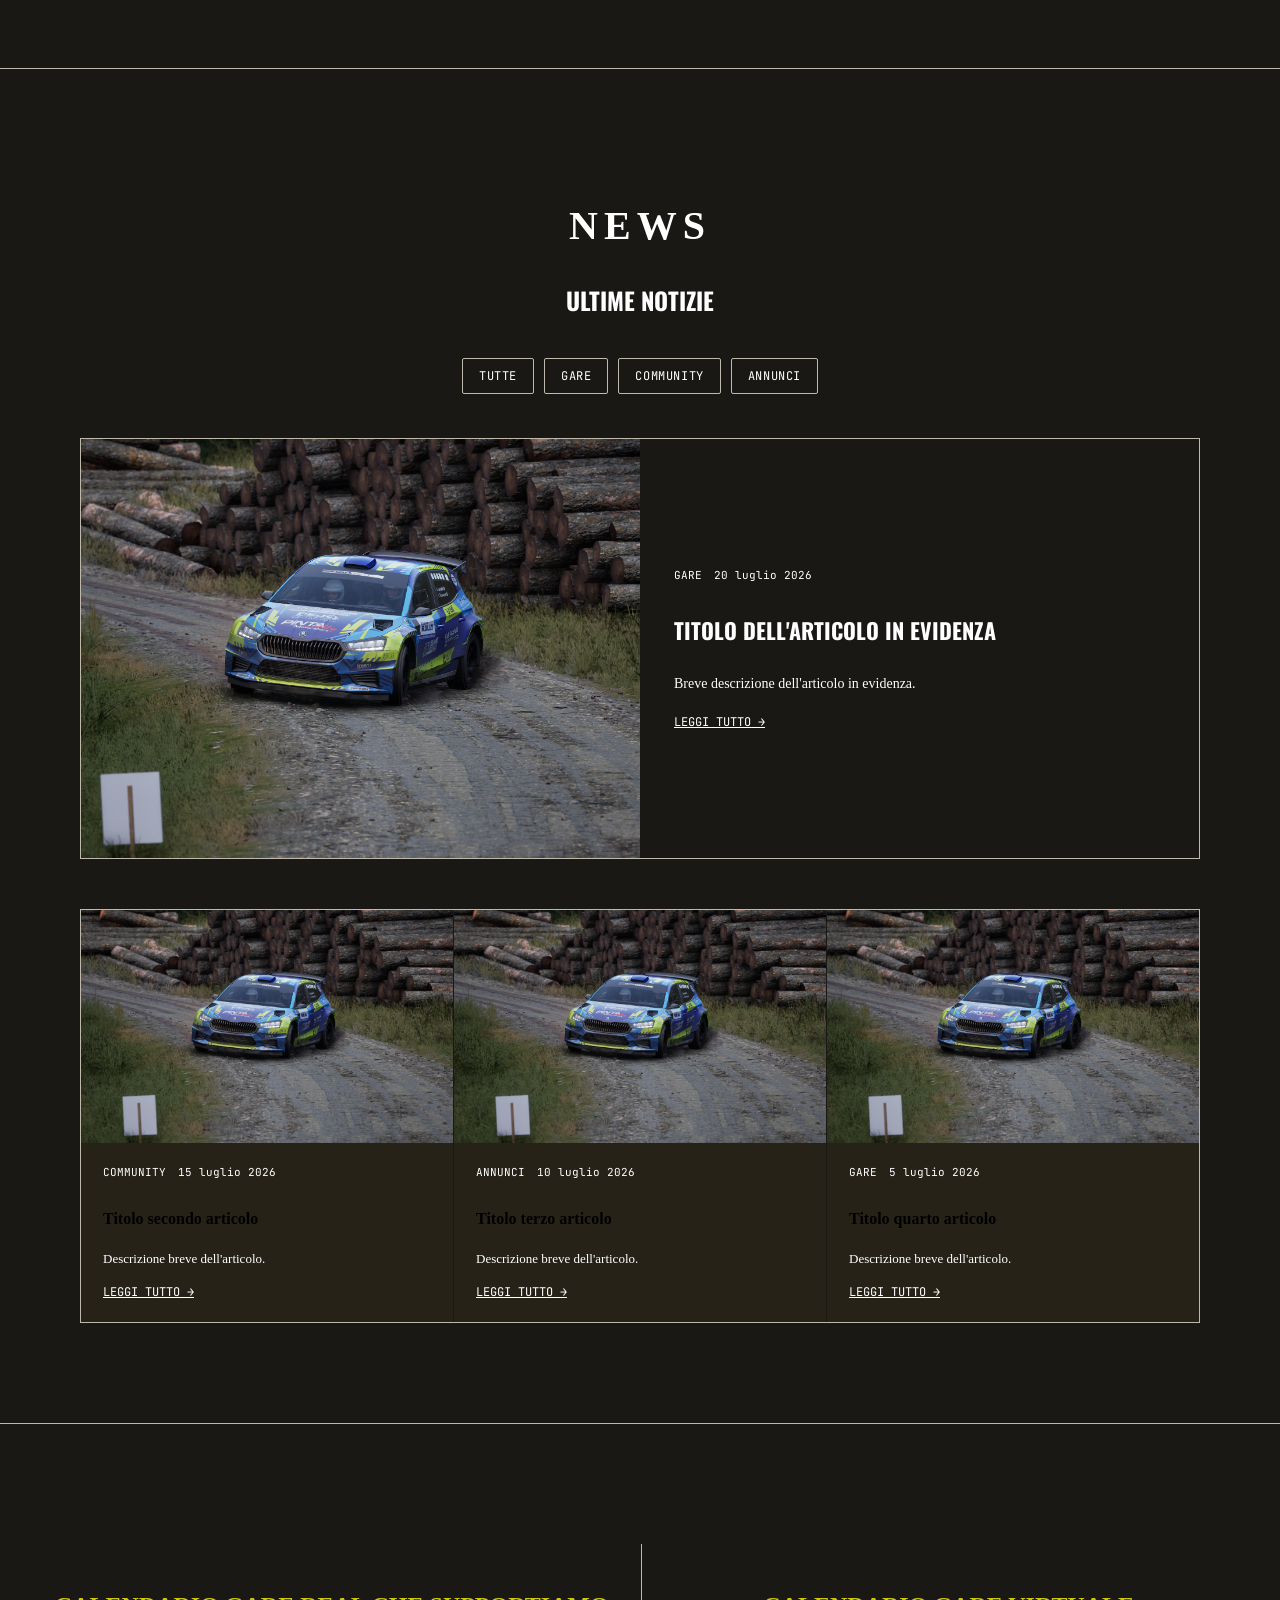
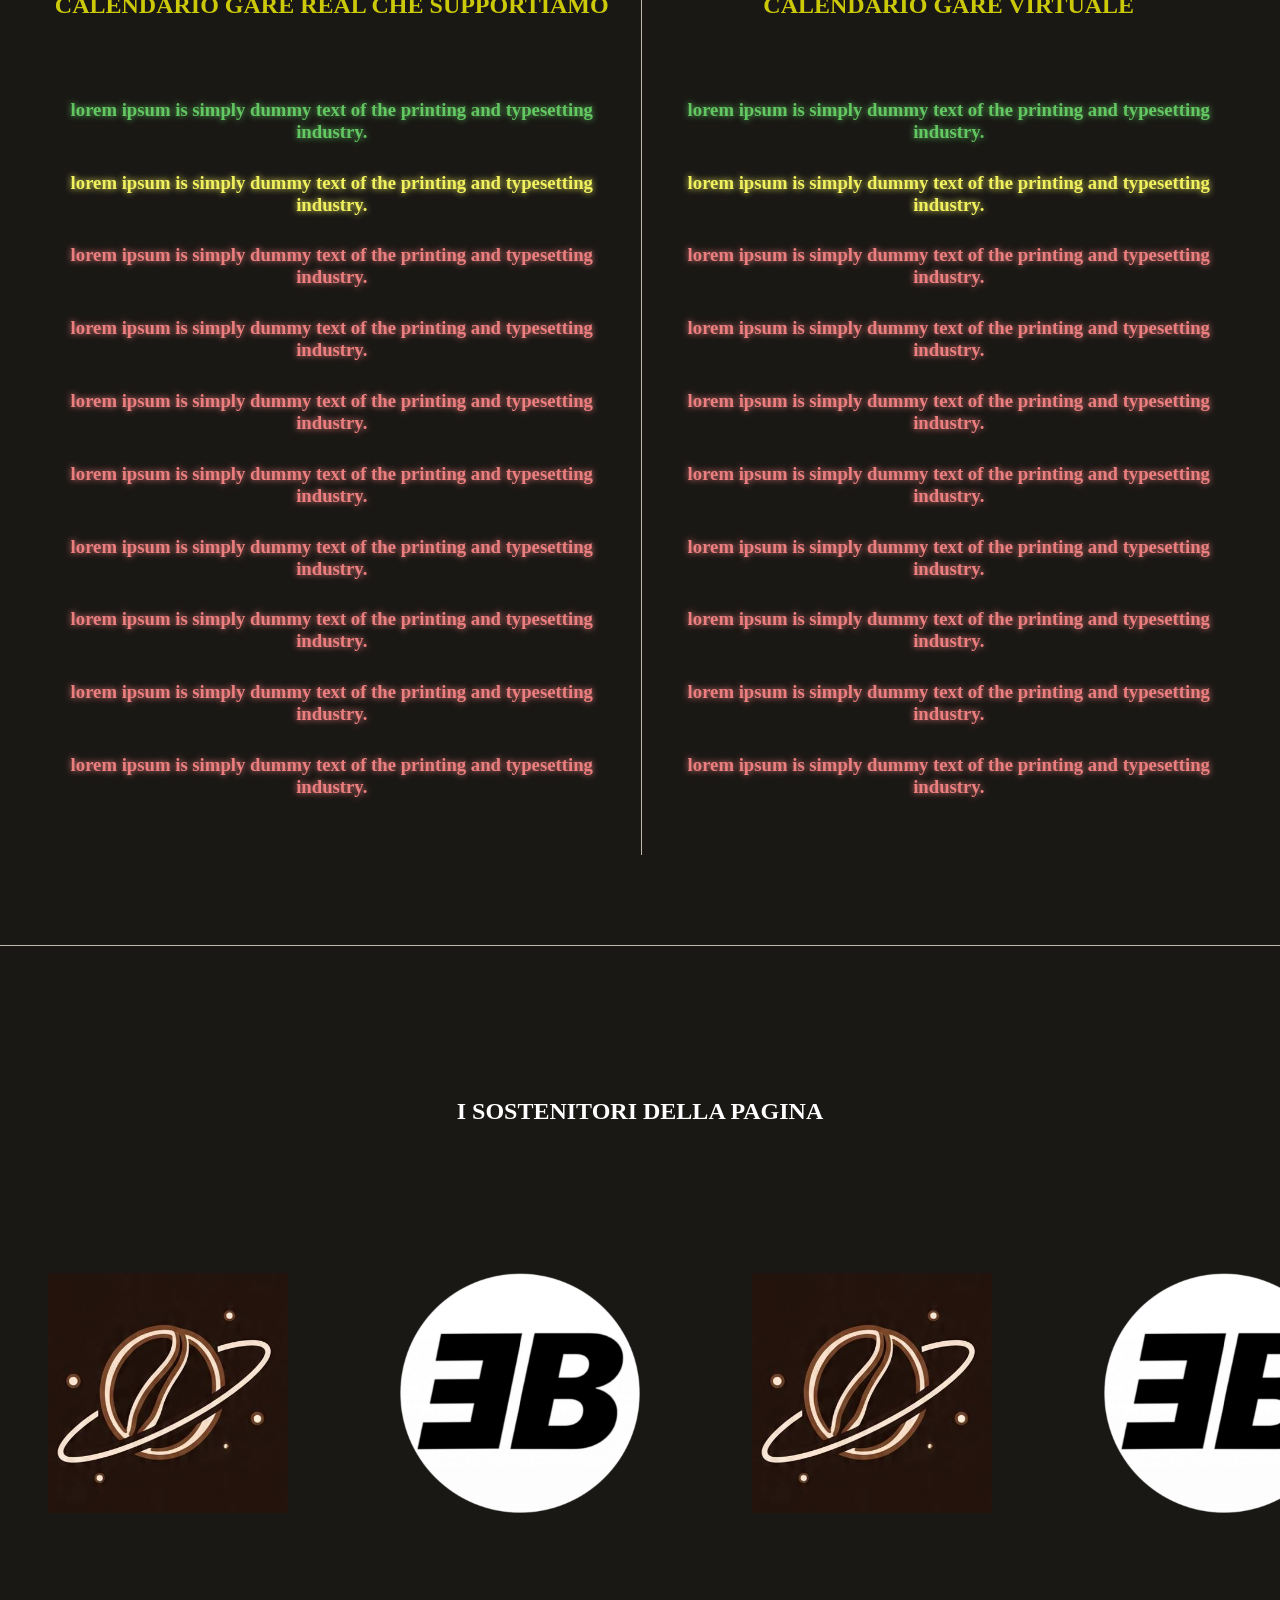
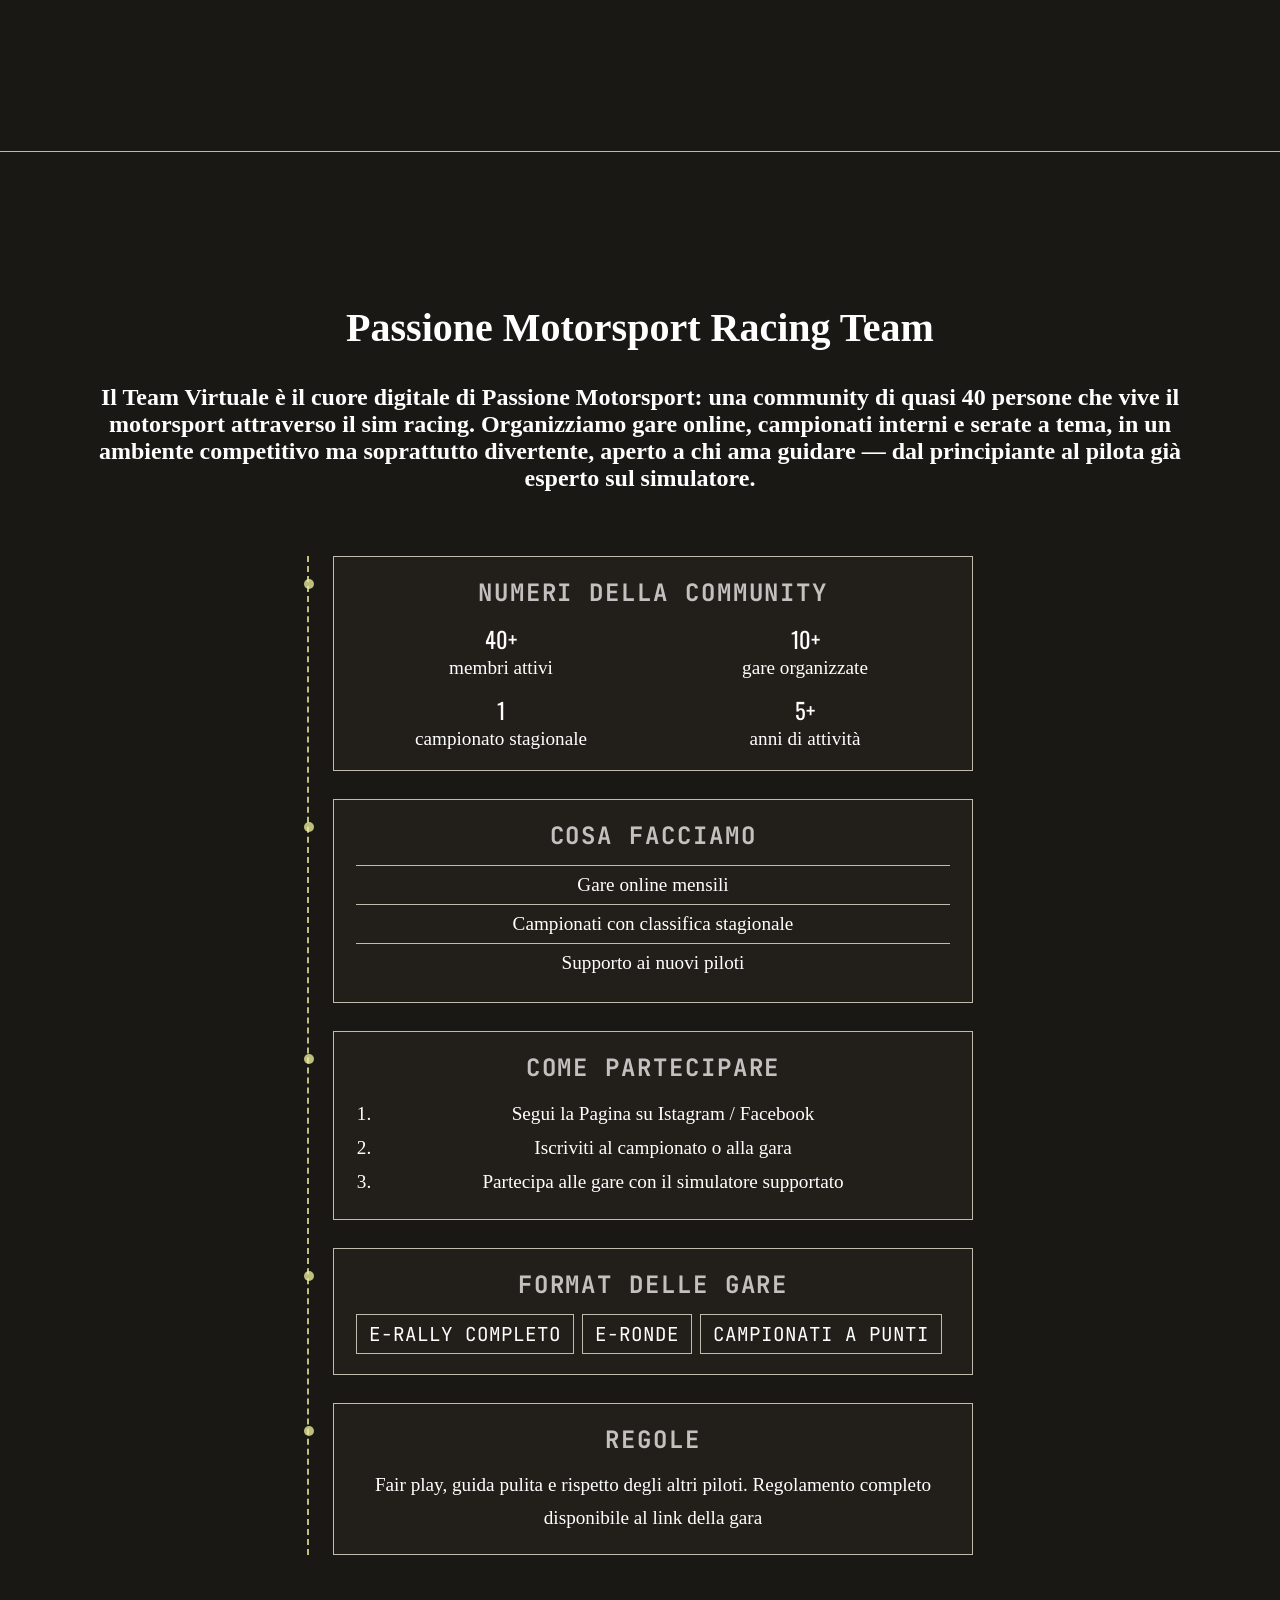
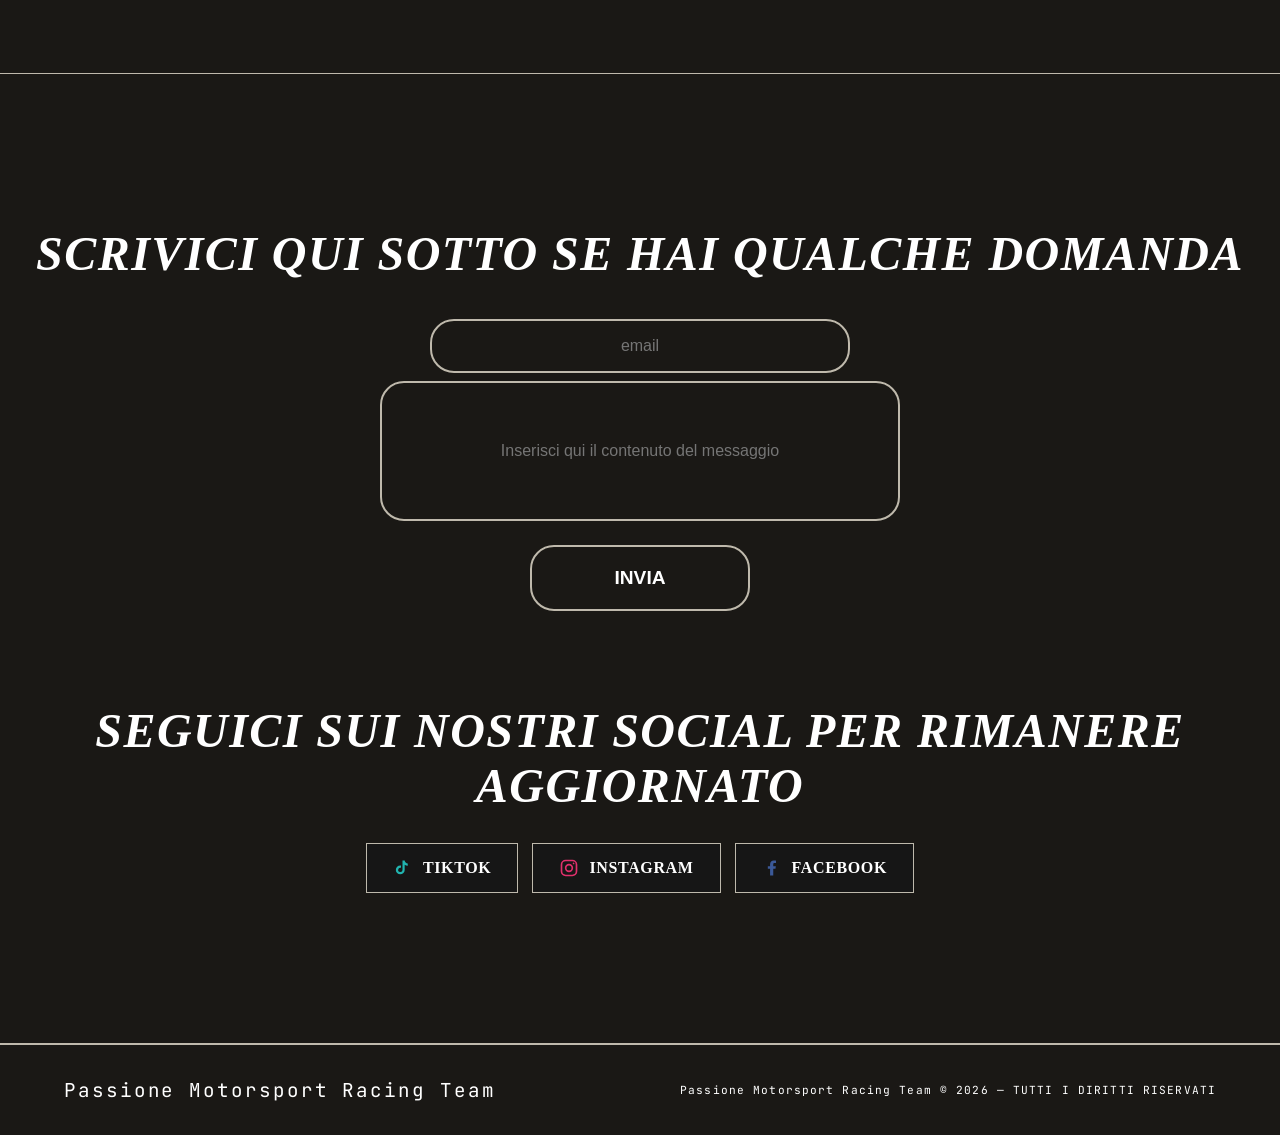
==== commit e4895010: "Update index.html" ====
--- a/index.html
+++ b/index.html
@@ -68,7 +68,7 @@
 
             <div class="hero-actions">
                 <a href="#news" class="btn primary">ultime news</a>
-                <a href="#contatti" id="contatti" class="btn ghost">contatti</a>
+                <a href="#contatti" class="btn ghost">contatti</a>
             </div>
 
         </div>
@@ -376,4 +376,4 @@
 
 </body>
 
-</html>+</html>
--- a/css/style.css
+++ b/css/style.css
@@ -53,41 +53,51 @@
 
 .home {
     width: 100%;
-    height: 85vh;
-    position: relative;
-    padding: 120px 0 120px;
+    min-height: 90vh;
+    position: relative;
+    display: flex;
+    align-items: center;
+    padding: 160px 24px 80px;
     overflow: hidden;
     border-bottom: 1px solid var(--line);
-}
-
-.home-route {
-    position: absolute;
-    inset: 0;
-    z-index: 0;
-    opacity: 0.5;
-    margin-top: 3%;
-    pointer-events: none;
-}
-
+    box-sizing: border-box;
+}
+
+/* una linea sopra il contenuto, una sotto: invece di sovrapporle
+   entrambe su tutta la sezione, ognuna occupa solo metà altezza */
+.home-route,
 .home-route2 {
     position: absolute;
-    inset: 0;
+    left: 0;
+    width: 100%;
+    height: 50%;
     z-index: 0;
-    opacity: 0.5;
-    margin-top: 28%;
+    opacity: 0.35;
     pointer-events: none;
 }
 
+.home-route {
+    top: 0;
+}
+
+.home-route2 {
+    bottom: 0;
+    top: auto;
+    opacity: 0.2;
+}
+
 .wrap {
-    margin-left: 25%;
-    margin-top: 12.5%;
+    position: relative;
     z-index: 1;
+    max-width: 760px;
+    width: 100%;
+    margin: 0 auto;
 }
 
 .wrap h1 {
     color: var(--white);
     text-transform: uppercase;
-    font-size: 3rem;
+    font-size: clamp(2rem, 6vw, 3rem);
 }
 
 .lineeta {
@@ -168,12 +178,12 @@
 
 .about {
     width: 100%;
-    height: 65vh;
-    position: relative;
-    padding: 120px 0 90px;
+    position: relative;
+    padding: 120px 24px 90px;
     overflow: hidden;
     border-bottom: 1px solid var(--line);
     text-align: center;
+    box-sizing: border-box;
 }
 
 .about h1 {
@@ -181,12 +191,15 @@
     text-transform: uppercase;
     align-items: center;
     text-align: center;
-    margin-top: 2.5%;
+    margin-top: 0;
 }
 
 .about h3 {
     color: var(--white);
-    margin-top: 5%;
+    margin: 2rem auto 0;
+    max-width: 760px;
+    font-weight: 400;
+    line-height: 1.7;
 }
 
 .cards-grid {
@@ -194,13 +207,14 @@
     grid-template-columns: 1fr 1fr;
     gap: 1px;
     border: 1px solid var(--line);
-    width: 50%;
-    margin-left: 25%;
-    margin-top: 5%;
+    max-width: 760px;
+    width: 100%;
+    margin: 3rem auto 0;
 }
 
 .info-card {
     padding: 28px 24px;
+    text-align: left;
 }
 
 .card-title {
@@ -411,16 +425,14 @@
 
 .calendario {
     width: 100%;
-    height: 60vh;
-    position: relative;
-    padding: 120px 0 90px;
-    overflow: hidden;
+    position: relative;
+    padding: 120px 24px 90px;
     border-bottom: 1px solid var(--line);
     display: grid;
     grid-template-columns: 1fr 1fr;
     gap: 1px;
-    margin-top: 5%;
-    text-align: center;
+    text-align: center;
+    box-sizing: border-box;
 }
 
 .boxing {
@@ -436,6 +448,18 @@
     border-left: 1px solid var(--line);
     color: var(--white);
     text-transform: lowercase;
+}
+
+@media (max-width: 820px) {
+    .calendario {
+        grid-template-columns: 1fr;
+        padding-top: 90px;
+    }
+
+    .virtualRace {
+        border-left: none;
+        border-top: 1px solid var(--line);
+    }
 }
 
 .virtualRace h2,
@@ -471,7 +495,6 @@
 
 .sponsor {
     width: 100%;
-    height: 50vh;
     position: relative;
     padding: 120px 0 90px;
     overflow: hidden;
@@ -512,8 +535,6 @@
     height: 5em;
     width: 5em;
     padding: 1em;
-    /*!se manca sponsor attivare bg*/
-    /* background-color: var(--bg1); */
     font-size: 3rem;
     border-radius: .2em;
     text-align: center;
@@ -541,7 +562,6 @@
 
 .virtualTeam {
     width: 100%;
-    height: 120vh;
     position: relative;
     padding: 120px 0 90px;
     overflow: hidden;
@@ -670,14 +690,13 @@
 
 .contatti {
     width: 100%;
-    height: 60vh;
-    position: relative;
-    padding: 120px 0 90px;
-    overflow: hidden;
+    position: relative;
+    padding: 120px 24px 90px;
     border-bottom: 1px solid var(--line);
     text-align: center;
     align-items: center;
     align-content: center;
+    box-sizing: border-box;
 }
 
 .spacing {
@@ -704,16 +723,14 @@
 
 .email,
 .text {
-    width: 20%;
-    padding: 12px 20px;
-    margin: 8px 0;
+    width: 100%;
+    max-width: 420px;
+    padding: 16px 20px;
+    margin: 8px auto 0;
     box-sizing: border-box;
     border: 2px solid var(--line);
     border-radius: 24px;
-    display: grid;
-    grid-template-rows: 1fr 1fr;
-    /* margin-left: 40%; */
-    margin-top: 2rem;
+    display: block;
     background-color: var(--trasparente);
     font-size: 16px;
     color: var(--white);
@@ -722,13 +739,13 @@
 .email:focus,
 .text:focus {
     box-shadow: 0 0 25px var(--yellowBold);
+    outline: none;
 }
 
 .text {
-    width: 25%;
-    padding-top: 10vh;
-    /* margin-left: 37.5%; */
-    resize: none;
+    max-width: 520px;
+    min-height: 140px;
+    resize: vertical;
     overflow-wrap: break-word;
     white-space: pre-wrap;
 }
@@ -739,9 +756,10 @@
 }
 
 .send button {
-    width: 15%;
-    padding: 30px 20px;
-    margin-top: 1%;
+    width: 100%;
+    max-width: 220px;
+    padding: 20px 20px;
+    margin: 1.5rem auto 0;
     background-color: var(--trasparente);
     color: var(--white);
     text-align: center;
@@ -830,4 +848,4 @@
 
 .social-links a.facebook {
     --c: #3B5998;
-}+}
--- a/css/components/responsive.css
+++ b/css/components/responsive.css
@@ -1,93 +1,16 @@
 /* =========================
         HOME
 ========================= */
-@media(max-width: 1950px) {
+
+@media (max-width: 750px) {
     .home {
-        height: 100vh;
+        min-height: 80vh;
+        padding-top: 140px;
     }
 
-    .home svg {
-        transform: rotate(5deg);
-    }
-
-    .home-route {
-        margin-top: 0%;
-        transform: rotate(5deg);
-    }
-
+    .home-route,
     .home-route2 {
-        margin-top: 40%;
-    }
-
-    .wrap {
-        margin-top: 15%;
-        margin-left: 15%;
-    }
-}
-
-@media(max-width: 1250px){
-    .wrap{
-        margin-top: 25%;
-    }
-    .home-route2{
-        margin-top: 65%;
-    }
-}
-
-
-@media(max-width: 920px) {
-    .wrap {
-        margin-left: 9%;
-        margin-top: 40%;
-    }
-
-    .home svg {
-        transform: rotate(10deg);
-    }
-
-    .home-route2 {
-        margin-top: 100%;
-    }
-}
-
-@media(max-width:860px) {
-    .home-route2 {
-        margin-top: 105%;
-    }
-
-    .wrap {
-        margin-left: 11%;
-    }
-}
-
-@media(max-width:750px) {
-    .home{
-        height: 80vh;
-    }
-    .home svg {
         display: none;
-    }
-}
-
-@media(max-width:550px) {
-    .home {
-        height: 70vh;
-    }
-
-
-    .wrap {
-        margin-left: 11%;
-        margin-top: 20%;
-    }
-}
-
-@media (max-width: 380px) {
-    .home {
-        height: 80vh;
-    }
-
-    .wrap h1 {
-        font-size: 2.5rem;
     }
 }
 
@@ -95,70 +18,14 @@
         ABOUT
 ========================= */
 
-@media(max-width: 920px) {
-    .about {
-        height: 75vh;
+@media (max-width: 640px) {
+    .cards-grid {
+        grid-template-columns: 1fr;
     }
 
     .about h3 {
-        font-size: 2rem;
-        padding-left: 20px;
-        padding-right: 20px;
-    }
-
-    .cards-grid {
-        width: 80%;
-        margin-left: 12%;
-        height: 40vh;
-    }
-
-    .info-card ul li {
-        font-size: 2rem;
-    }
-}
-
-@media (max-width: 550px) {
-    .about {
-        height: 200vh;
-    }
-
-    .cards-grid {
-        height: 110vh;
-    }
-}
-
-@media(max-width: 435px) {
-    .about {
-        height: 220vh;
-    }
-
-    .cards-grid {
-        margin-top: 8rem;
-        height: 50%;
-        grid-template-columns: 1fr;
-    }
-
-}
-
-@media (max-width: 400px) {
-    .about {
-        height: 240vh;
-    }
-
-    .cards-grid {
-        margin-top: 5rem;
-        grid-template-columns: 1fr;
-        height: 120vh;
-    }
-}
-
-@media (max-width: 380px) {
-    .about {
-        height: 290vh;
-    }
-
-    .cards-grid {
-        height: 150vh;
+        font-size: 1rem;
+        padding: 0 8px;
     }
 }
 
@@ -177,7 +44,48 @@
     }
 
     .news-article-card {
-        margin-top: 2rem;
+        margin-top: 1.5rem;
+    }
+}
+
+/* =========================
+        Calendario
+========================= */
+
+@media (max-width: 820px) {
+    .calendario {
+        grid-template-columns: 1fr;
+        padding-top: 90px;
+    }
+
+    .virtualRace {
+        border-left: none;
+        border-top: 1px solid var(--line);
+    }
+}
+
+/* =========================
+        VIRTUAL TEAM
+========================= */
+
+@media (max-width: 640px) {
+    .virtualTeam h1 {
+        font-size: 1.8rem;
+    }
+
+    .virtualTeam h2 {
+        font-size: 1rem;
+        padding: 0 8px;
+    }
+
+    .roadmap {
+        border: none;
+        padding-left: 0;
+        max-width: 100%;
+    }
+
+    .roadmap-item::before {
+        display: none;
     }
 }
 
@@ -185,163 +93,12 @@
         CONTATTI
 ========================= */
 
-@media(max-width: 920px) {
-    .send button {
-        width: 20%;
+@media (max-width: 480px) {
+    .send h2 {
+        font-size: 1.6rem;
     }
 
-    .email {
-        width: 30%;
-        /* margin-left: 38%; */
-    }
-
-    .text {
-        width: 60%;
-        /* margin-left: 22%; */
+    .social h3 {
+        font-size: 1.6rem;
     }
 }
-
-@media(max-width:860px) {
-
-    .email,
-    .text {
-        width: 25%;
-        /* margin-left: 40%; */
-    }
-
-    .text {
-        width: 50%;
-        /* margin-left: 27%; */
-    }
-}
-
-@media(max-width:550px) {
-    .contatti {
-        height: 65vh;
-    }
-
-    .email {
-        width: 35%;
-        /* margin-left: 35%; */
-    }
-
-    .text {
-        width: 70%;
-        /* margin-left: 17%; */
-    }
-
-    .send button {
-        width: 40%;
-        margin-top: 2rem;
-    }
-}
-
-@media(max-width: 420px) {
-    .contatti {
-        height: 125vh;
-    }
-
-    .send button {
-        width: 40%;
-    }
-}
-
-@media (max-width: 400px) {
-    .contatti {
-        height: 145vh;
-    }
-
-    .email {
-        width: 40%;
-        /* margin-left: 32.5%; */
-    }
-}
-
-@media(max-width: 380px) {
-    .contatti {
-        height: 170vh;
-    }
-}
-
-/* =========================
-        CALENDARIO
-========================= */
-
-@media(max-width:550px) {
-    .calendario {
-        height: 155vh;
-    }
-}
-
-/* =========================
-        SPONSOR
-========================= */
-
-@media(max-width:550px) {
-    .sponsor {
-        height: 65vh;
-    }
-}
-
-@media (max-width: 380px) {
-    .sponsor {
-        height: 80vh;
-    }
-}
-
-/* =========================
-        VIRTUAL
-========================= */
-
-@media(max-width: 920px) {
-    .virtualTeam {
-        height: 100vh;
-    }
-}
-
-@media(max-width:550px) {
-    .virtualTeam {
-        height: 200vh;
-    }
-
-    .roadmap {
-        border: none;
-    }
-
-    .roadmap-item::before {
-        display: none;
-    }
-
-    .roadmap-item {
-        margin-left: -1.5%;
-        width: 90%;
-    }
-}
-
-@media(max-width: 420px) {
-    .virtualTeam {
-        height: 170vh;
-    }
-
-    .roadmap {
-        margin-left: -4.05%;
-    }
-
-}
-
-@media(max-width: 400px) {
-    .virtualTeam {
-        height: 200vh;
-    }
-
-    .roadmap {
-        margin-left: -4.05%;
-    }
-
-}
-
-@media (max-width: 380px) {
-    .virtualTeam {
-        height: 240vh;
-    }
-}
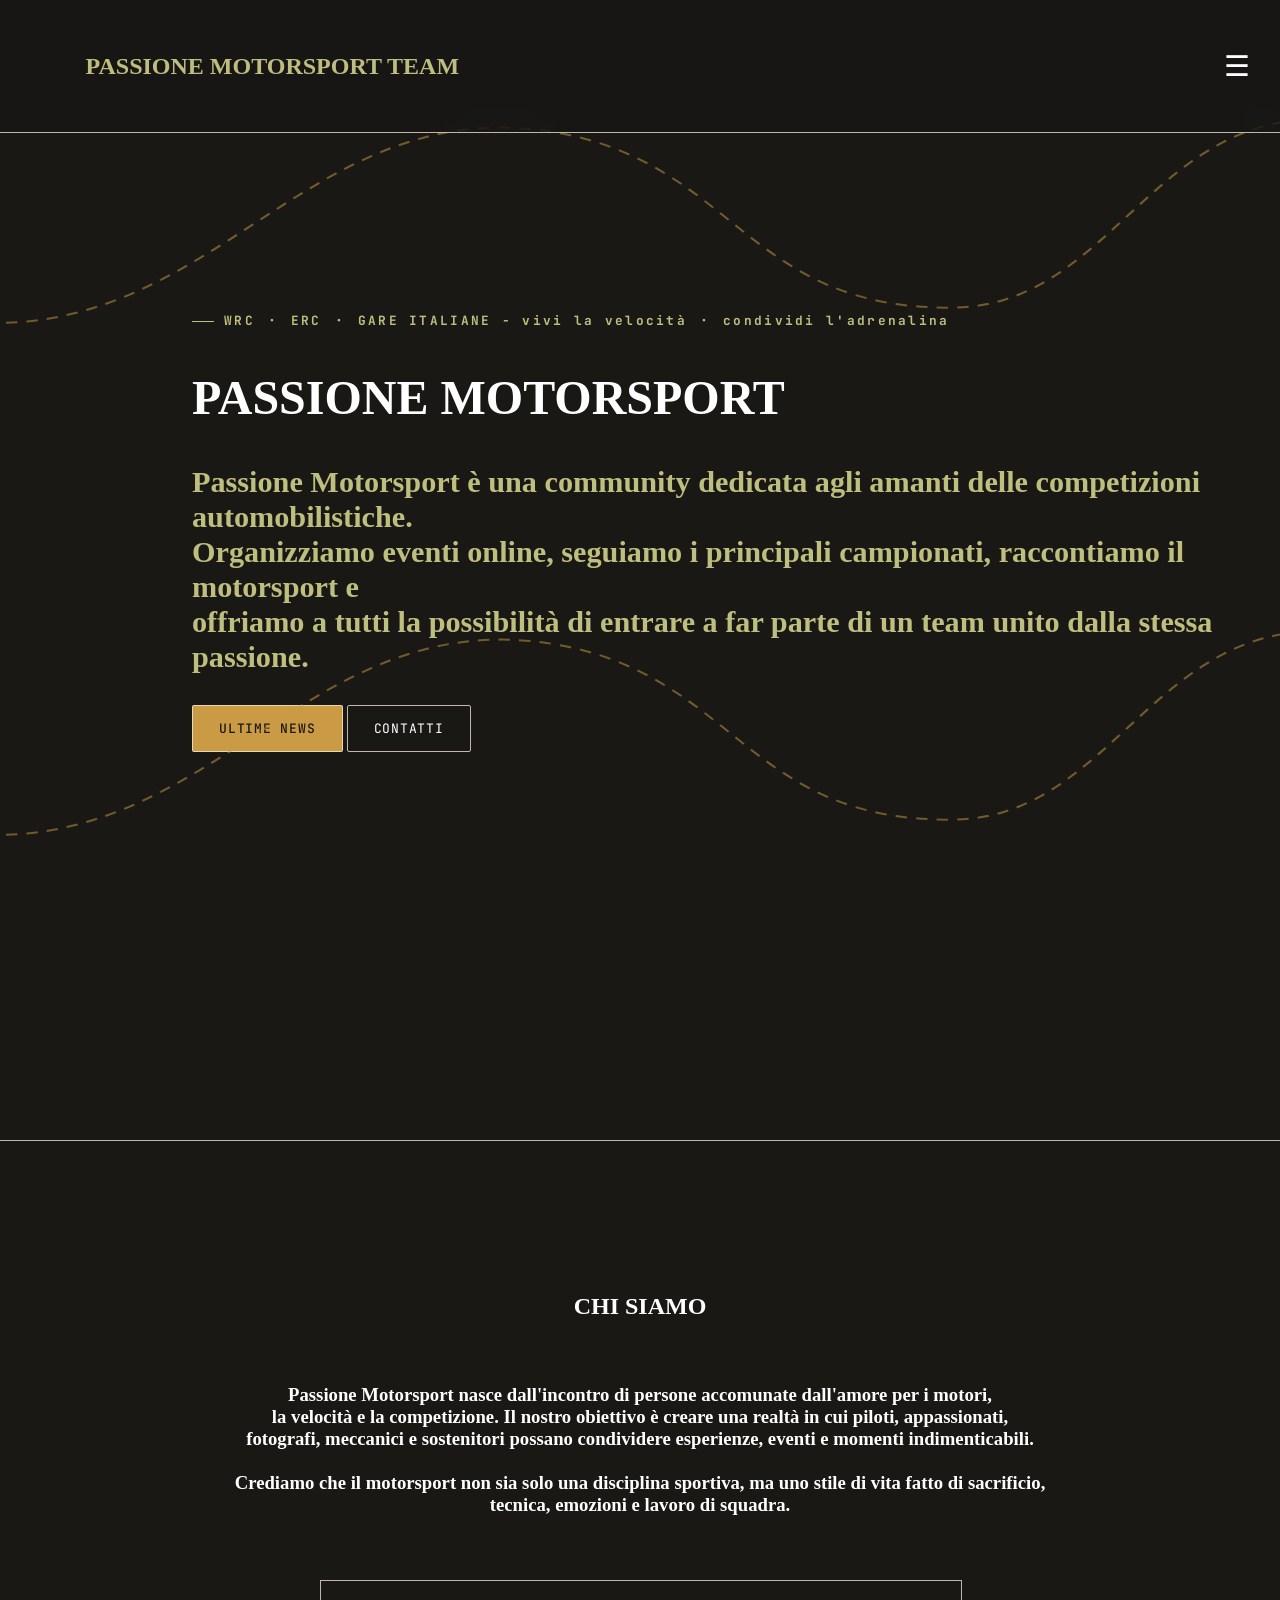
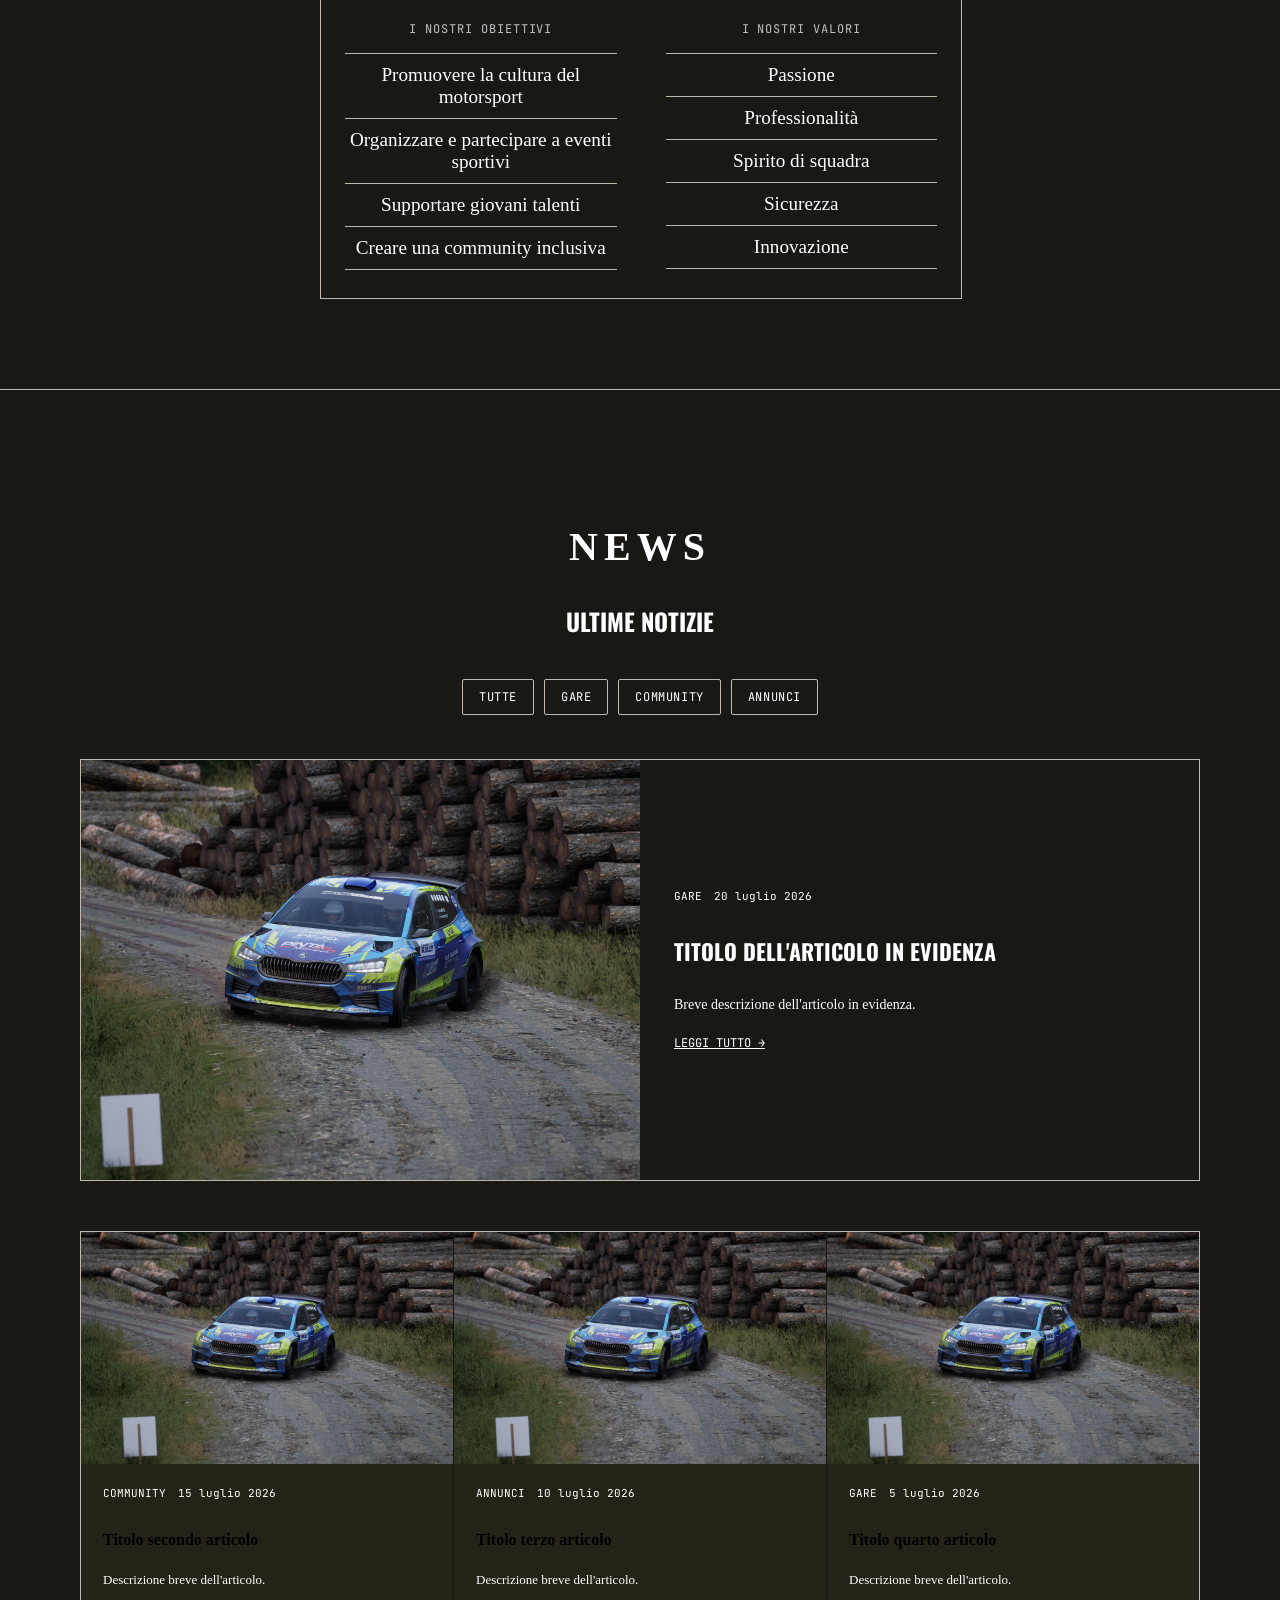
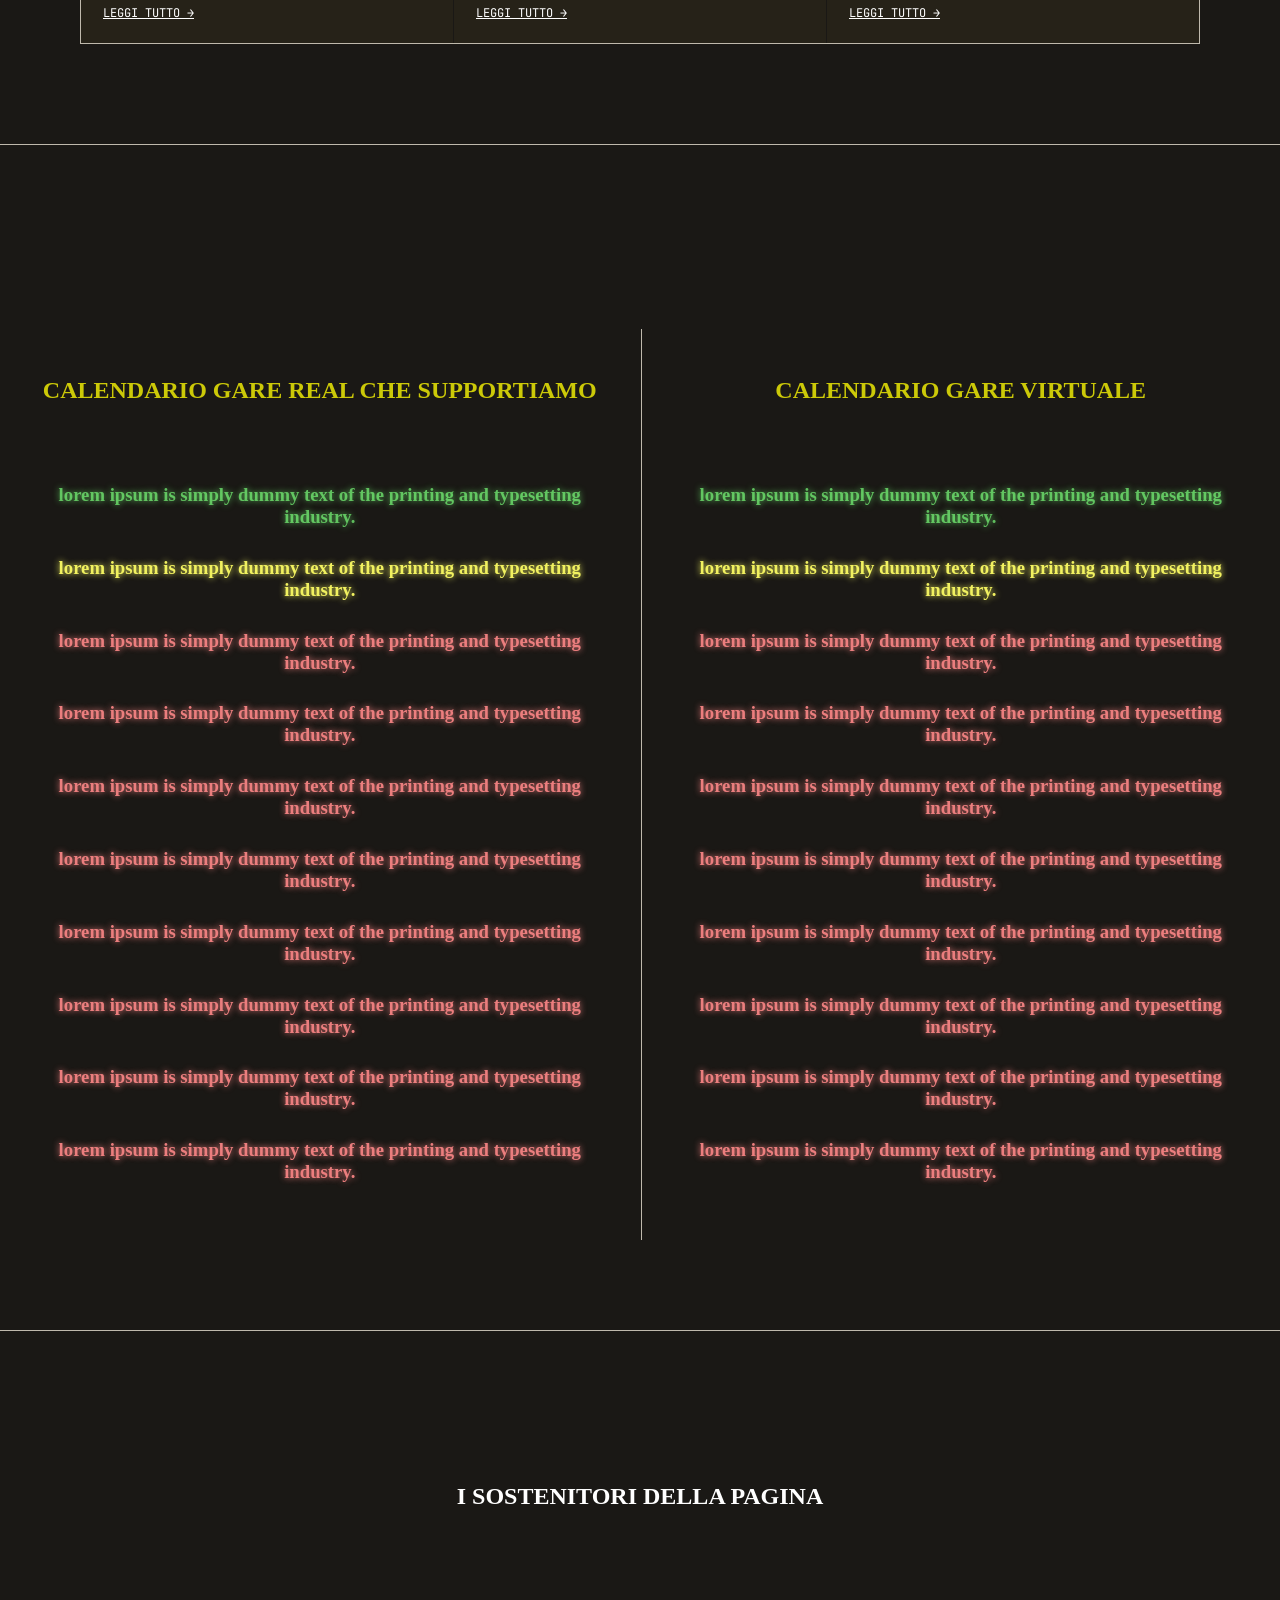
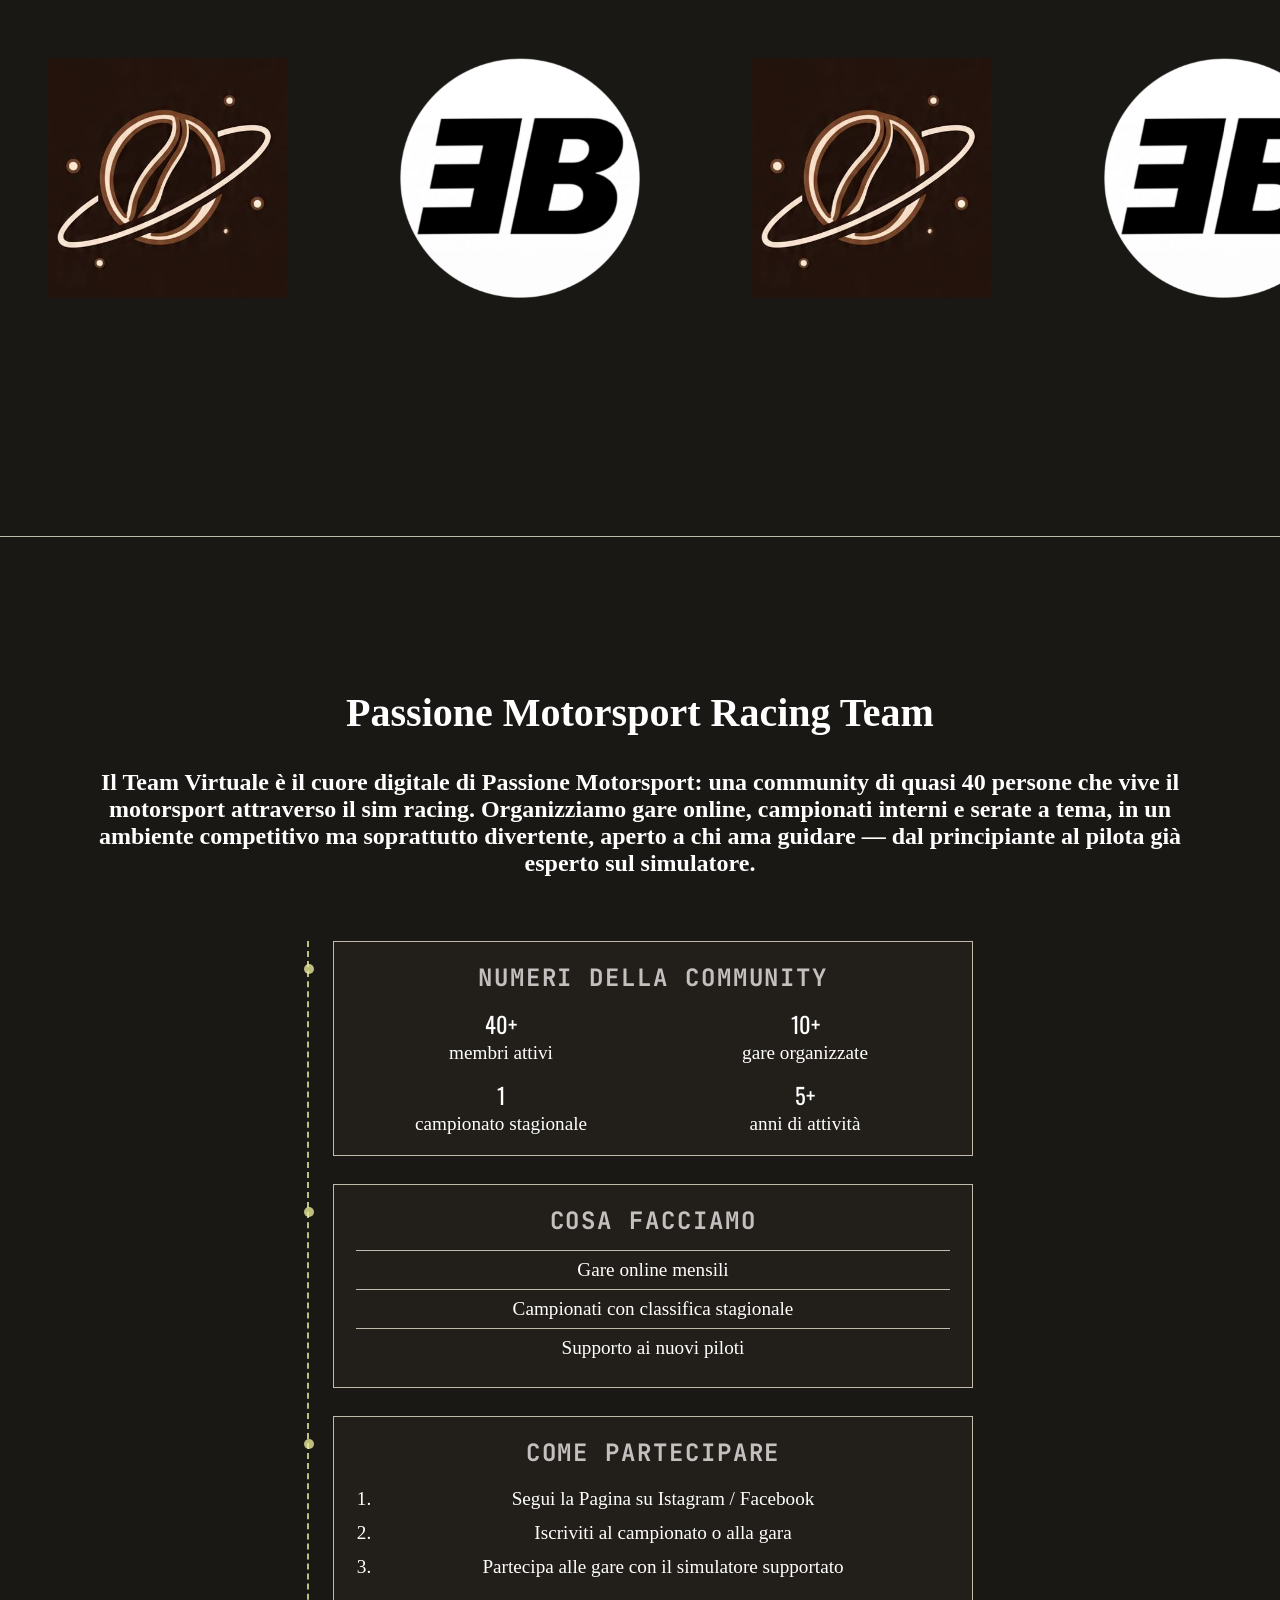
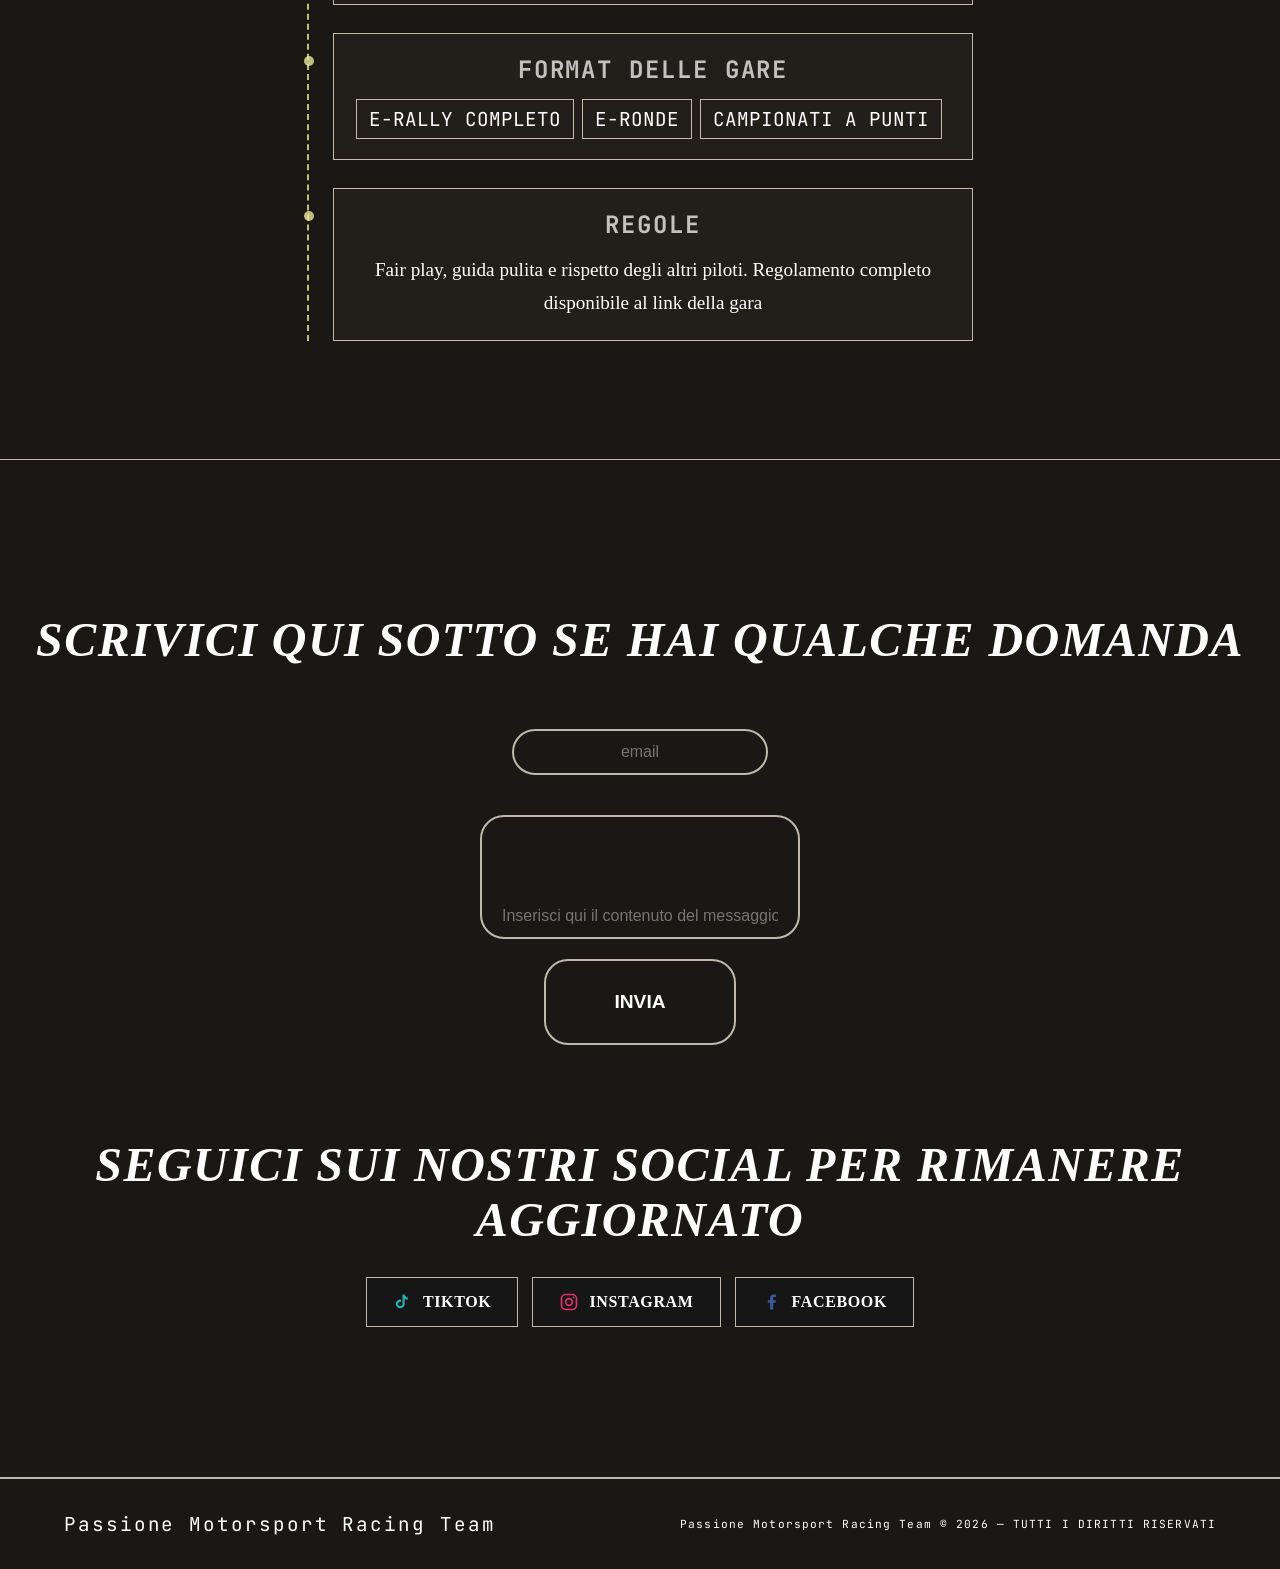
==== commit e646bcd1: "Caricamento File Totali_2" ====
--- a/index.html
+++ b/index.html
@@ -68,7 +68,7 @@
 
             <div class="hero-actions">
                 <a href="#news" class="btn primary">ultime news</a>
-                <a href="#contatti" class="btn ghost">contatti</a>
+                <a href="#contatti" id="contatti" class="btn ghost">contatti</a>
             </div>
 
         </div>
@@ -369,6 +369,7 @@
         <div class="footer-copy">Passione Motorsport Racing Team © 2026 — TUTTI I DIRITTI RISERVATI</div>
     </footer>
 
+    <script src="js/admin/admin-storage.js"></script>
     <script src="js/services/news.js"></script>
     <script src="js/utils/navbarSwitch.js"></script>
     <script src="js/services/navbar.js"></script>
@@ -376,4 +377,4 @@
 
 </body>
 
-</html>
+</html>
--- a/css/style.css
+++ b/css/style.css
@@ -53,51 +53,41 @@
 
 .home {
     width: 100%;
-    min-height: 90vh;
+    height: 85vh;
     position: relative;
-    display: flex;
-    align-items: center;
-    padding: 160px 24px 80px;
+    padding: 120px 0 120px;
     overflow: hidden;
     border-bottom: 1px solid var(--line);
-    box-sizing: border-box;
-}
-
-/* una linea sopra il contenuto, una sotto: invece di sovrapporle
-   entrambe su tutta la sezione, ognuna occupa solo metà altezza */
-.home-route,
+}
+
+.home-route {
+    position: absolute;
+    inset: 0;
+    z-index: 0;
+    opacity: 0.5;
+    margin-top: 3%;
+    pointer-events: none;
+}
+
 .home-route2 {
     position: absolute;
-    left: 0;
-    width: 100%;
-    height: 50%;
+    inset: 0;
     z-index: 0;
-    opacity: 0.35;
+    opacity: 0.5;
+    margin-top: 28%;
     pointer-events: none;
 }
 
-.home-route {
-    top: 0;
-}
-
-.home-route2 {
-    bottom: 0;
-    top: auto;
-    opacity: 0.2;
-}
-
 .wrap {
-    position: relative;
+    margin-left: 25%;
+    margin-top: 12.5%;
     z-index: 1;
-    max-width: 760px;
-    width: 100%;
-    margin: 0 auto;
 }
 
 .wrap h1 {
     color: var(--white);
     text-transform: uppercase;
-    font-size: clamp(2rem, 6vw, 3rem);
+    font-size: 3rem;
 }
 
 .lineeta {
@@ -179,11 +169,10 @@
 .about {
     width: 100%;
     position: relative;
-    padding: 120px 24px 90px;
+    padding: 120px 0 90px;
     overflow: hidden;
     border-bottom: 1px solid var(--line);
     text-align: center;
-    box-sizing: border-box;
 }
 
 .about h1 {
@@ -191,15 +180,12 @@
     text-transform: uppercase;
     align-items: center;
     text-align: center;
-    margin-top: 0;
+    margin-top: 2.5%;
 }
 
 .about h3 {
     color: var(--white);
-    margin: 2rem auto 0;
-    max-width: 760px;
-    font-weight: 400;
-    line-height: 1.7;
+    margin-top: 5%;
 }
 
 .cards-grid {
@@ -207,14 +193,13 @@
     grid-template-columns: 1fr 1fr;
     gap: 1px;
     border: 1px solid var(--line);
-    max-width: 760px;
-    width: 100%;
-    margin: 3rem auto 0;
+    width: 50%;
+    margin-left: 25%;
+    margin-top: 5%;
 }
 
 .info-card {
     padding: 28px 24px;
-    text-align: left;
 }
 
 .card-title {
@@ -426,13 +411,14 @@
 .calendario {
     width: 100%;
     position: relative;
-    padding: 120px 24px 90px;
+    padding: 120px 0 90px;
+    overflow: hidden;
     border-bottom: 1px solid var(--line);
     display: grid;
     grid-template-columns: 1fr 1fr;
     gap: 1px;
-    text-align: center;
-    box-sizing: border-box;
+    margin-top: 5%;
+    text-align: center;
 }
 
 .boxing {
@@ -448,18 +434,6 @@
     border-left: 1px solid var(--line);
     color: var(--white);
     text-transform: lowercase;
-}
-
-@media (max-width: 820px) {
-    .calendario {
-        grid-template-columns: 1fr;
-        padding-top: 90px;
-    }
-
-    .virtualRace {
-        border-left: none;
-        border-top: 1px solid var(--line);
-    }
 }
 
 .virtualRace h2,
@@ -691,12 +665,12 @@
 .contatti {
     width: 100%;
     position: relative;
-    padding: 120px 24px 90px;
+    padding: 120px 0 90px;
+    overflow: hidden;
     border-bottom: 1px solid var(--line);
     text-align: center;
     align-items: center;
     align-content: center;
-    box-sizing: border-box;
 }
 
 .spacing {
@@ -723,14 +697,16 @@
 
 .email,
 .text {
-    width: 100%;
-    max-width: 420px;
-    padding: 16px 20px;
-    margin: 8px auto 0;
+    width: 20%;
+    padding: 12px 20px;
+    margin: 8px 0;
     box-sizing: border-box;
     border: 2px solid var(--line);
     border-radius: 24px;
-    display: block;
+    display: grid;
+    grid-template-rows: 1fr 1fr;
+    /* margin-left: 40%; */
+    margin-top: 2rem;
     background-color: var(--trasparente);
     font-size: 16px;
     color: var(--white);
@@ -739,13 +715,13 @@
 .email:focus,
 .text:focus {
     box-shadow: 0 0 25px var(--yellowBold);
-    outline: none;
 }
 
 .text {
-    max-width: 520px;
-    min-height: 140px;
-    resize: vertical;
+    width: 25%;
+    padding-top: 10vh;
+    /* margin-left: 37.5%; */
+    resize: none;
     overflow-wrap: break-word;
     white-space: pre-wrap;
 }
@@ -756,10 +732,9 @@
 }
 
 .send button {
-    width: 100%;
-    max-width: 220px;
-    padding: 20px 20px;
-    margin: 1.5rem auto 0;
+    width: 15%;
+    padding: 30px 20px;
+    margin-top: 1%;
     background-color: var(--trasparente);
     color: var(--white);
     text-align: center;
@@ -848,4 +823,4 @@
 
 .social-links a.facebook {
     --c: #3B5998;
-}
+}
--- a/css/components/responsive.css
+++ b/css/components/responsive.css
@@ -1,31 +1,147 @@
 /* =========================
         HOME
 ========================= */
-
-@media (max-width: 750px) {
+@media(max-width: 1950px) {
     .home {
-        min-height: 80vh;
-        padding-top: 140px;
-    }
-
-    .home-route,
+        height: 100vh;
+    }
+
+    .home svg {
+        transform: rotate(5deg);
+    }
+
+    .home-route {
+        margin-top: 0%;
+        transform: rotate(5deg);
+    }
+
     .home-route2 {
+        margin-top: 40%;
+    }
+
+    .wrap {
+        margin-top: 15%;
+        margin-left: 15%;
+    }
+}
+
+@media(max-width: 1250px){
+    .wrap{
+        margin-top: 25%;
+    }
+    .home-route2{
+        margin-top: 65%;
+    }
+}
+
+
+@media(max-width: 920px) {
+    .wrap {
+        margin-left: 9%;
+        margin-top: 40%;
+    }
+
+    .home svg {
+        transform: rotate(10deg);
+    }
+
+    .home-route2 {
+        margin-top: 100%;
+    }
+}
+
+@media(max-width:860px) {
+    .home-route2 {
+        margin-top: 105%;
+    }
+
+    .wrap {
+        margin-left: 11%;
+    }
+}
+
+@media(max-width:750px) {
+    .home{
+        height: 80vh;
+    }
+    .home svg {
         display: none;
     }
 }
 
+@media(max-width:550px) {
+    .home {
+        height: 70vh;
+    }
+
+
+    .wrap {
+        margin-left: 11%;
+        margin-top: 20%;
+    }
+}
+
+@media (max-width: 380px) {
+    .home {
+        height: 80vh;
+    }
+
+    .wrap h1 {
+        font-size: 2.5rem;
+    }
+}
+
 /* =========================
         ABOUT
 ========================= */
 
-@media (max-width: 640px) {
-    .cards-grid {
-        grid-template-columns: 1fr;
-    }
+@media(max-width: 920px) {
 
     .about h3 {
-        font-size: 1rem;
-        padding: 0 8px;
+        font-size: 2rem;
+        padding-left: 20px;
+        padding-right: 20px;
+    }
+
+    .cards-grid {
+        width: 80%;
+        margin-left: 12%;
+        height: 40vh;
+    }
+
+    .info-card ul li {
+        font-size: 2rem;
+    }
+}
+
+@media (max-width: 550px) {
+
+    .cards-grid {
+        height: 110vh;
+    }
+}
+
+@media(max-width: 435px) {
+
+    .cards-grid {
+        margin-top: 8rem;
+        height: 50%;
+        grid-template-columns: 1fr;
+    }
+
+}
+
+@media (max-width: 400px) {
+    .cards-grid {
+        margin-top: 5rem;
+        grid-template-columns: 1fr;
+        height: 120vh;
+    }
+}
+
+@media (max-width: 380px) {
+    .cards-grid {
+        height: 150vh;
     }
 }
 
@@ -44,61 +160,122 @@
     }
 
     .news-article-card {
-        margin-top: 1.5rem;
-    }
-}
-
-/* =========================
-        Calendario
-========================= */
-
-@media (max-width: 820px) {
-    .calendario {
-        grid-template-columns: 1fr;
-        padding-top: 90px;
-    }
-
-    .virtualRace {
-        border-left: none;
-        border-top: 1px solid var(--line);
-    }
-}
-
-/* =========================
-        VIRTUAL TEAM
-========================= */
-
-@media (max-width: 640px) {
-    .virtualTeam h1 {
-        font-size: 1.8rem;
-    }
-
-    .virtualTeam h2 {
-        font-size: 1rem;
-        padding: 0 8px;
-    }
-
+        margin-top: 2rem;
+    }
+}
+
+/* =========================
+        CONTATTI
+========================= */
+
+@media(max-width: 920px) {
+    .send button {
+        width: 20%;
+    }
+
+    .email {
+        width: 30%;
+        /* margin-left: 38%; */
+    }
+
+    .text {
+        width: 60%;
+        /* margin-left: 22%; */
+    }
+}
+
+@media(max-width:860px) {
+
+    .email,
+    .text {
+        width: 25%;
+        /* margin-left: 40%; */
+    }
+
+    .text {
+        width: 50%;
+        /* margin-left: 27%; */
+    }
+}
+
+@media(max-width:550px) {
+    .contatti {
+        height: 65vh;
+    }
+
+    .email {
+        width: 35%;
+        /* margin-left: 35%; */
+    }
+
+    .text {
+        width: 70%;
+        /* margin-left: 17%; */
+    }
+
+    .send button {
+        width: 40%;
+        margin-top: 2rem;
+    }
+}
+
+@media(max-width: 420px) {
+    .contatti {
+        height: 125vh;
+    }
+
+    .send button {
+        width: 40%;
+    }
+}
+
+@media (max-width: 400px) {
+    .contatti {
+        height: 145vh;
+    }
+
+    .email {
+        width: 40%;
+        /* margin-left: 32.5%; */
+    }
+}
+
+@media(max-width: 380px) {
+    .contatti {
+        height: 170vh;
+    }
+}
+
+
+/* =========================
+        VIRTUAL
+========================= */
+
+@media(max-width:550px) {
     .roadmap {
         border: none;
-        padding-left: 0;
-        max-width: 100%;
     }
 
     .roadmap-item::before {
         display: none;
     }
-}
-
-/* =========================
-        CONTATTI
-========================= */
-
-@media (max-width: 480px) {
-    .send h2 {
-        font-size: 1.6rem;
-    }
-
-    .social h3 {
-        font-size: 1.6rem;
-    }
-}
+
+    .roadmap-item {
+        margin-left: -1.5%;
+        width: 90%;
+    }
+}
+
+@media(max-width: 420px) {
+    .roadmap {
+        margin-left: -4.05%;
+    }
+
+}
+
+@media(max-width: 400px) {
+    .roadmap {
+        margin-left: -4.05%;
+    }
+
+}
